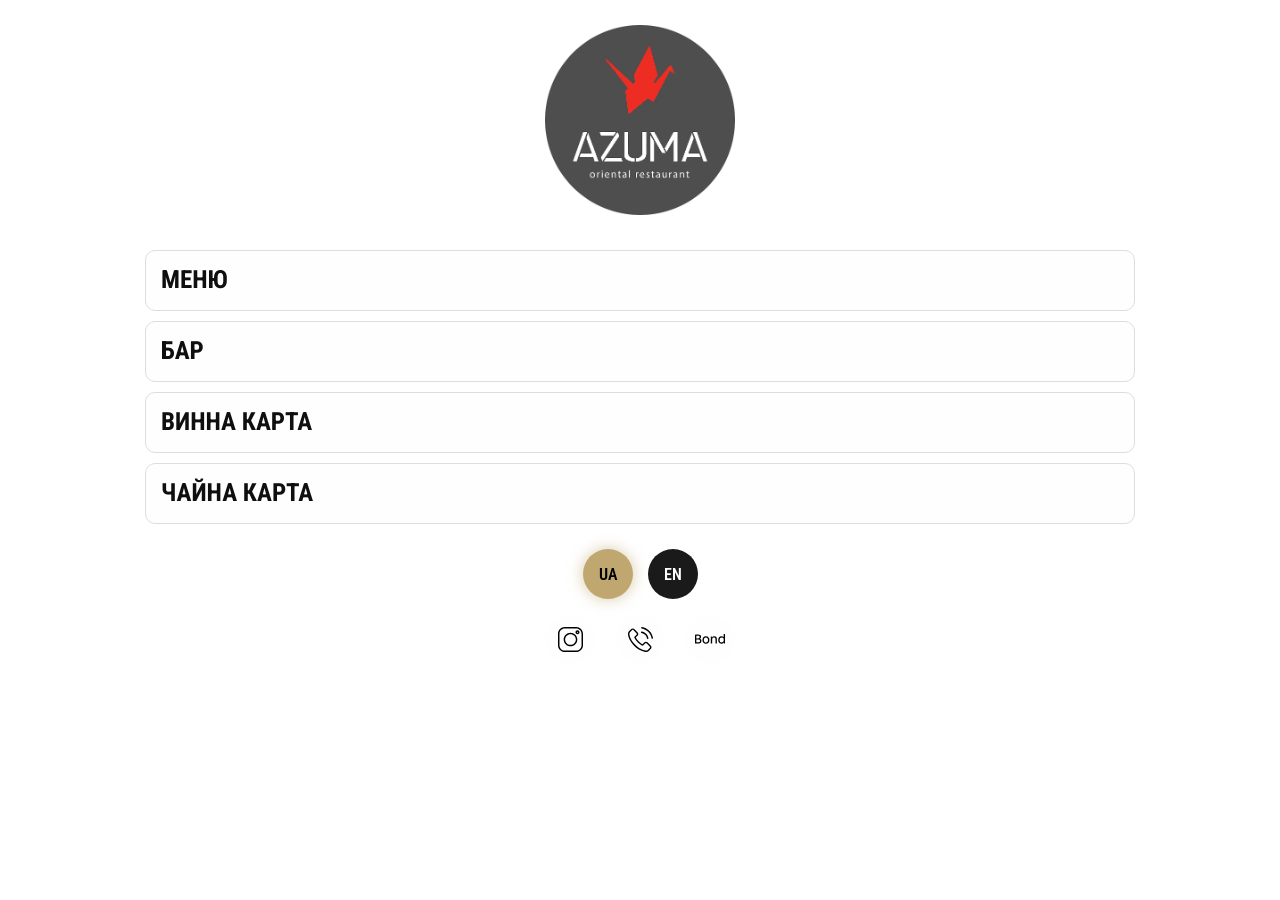
==== index.html @ a992f087 "Fix GitHub Pages entrypoint" ====
<!DOCTYPE html>
<html lang="en">

<head>
    <meta charset="UTF-8">
    <meta name="viewport" content="width=device-width, initial-scale=1.0">
    <meta name="format-detection" content="telephone=no">
    <meta name="color-scheme" content="light dark">
    <link href="https://fonts.googleapis.com/css2?family=Roboto+Condensed:wght@300;400;700&display=swap"
        rel="stylesheet">
    <link rel="stylesheet" href="https://cdn.jsdelivr.net/npm/swiper@10/swiper-bundle.min.css" />
    <link rel="stylesheet" href="css/iconsfont.css">
    <link rel="stylesheet" href="css/style.css">
    <title>Azuma</title>
</head>

<body class="home">

    <!-- Видео на фоне -->
    <video autoplay muted loop playsinline id="bgVideo">
        <source src="img/ack.MP4" type="video/mp4">
    </video>

    <div class="wrapper">
        <main class="main__main">
            <div class="main__container">
                <div class="image_css_main">
                    <img class="image_css_main" style="width: 100%; max-height: 200PX; object-fit: contain; padding: 5PX;"
                        src="img/668_1699971513.webp">
                </div>
                <div class="restraunt_name_main">
                    <div class="menu">
                        
                        <div class="menu-list">
                            <a data-i18n="Menu" href="menu.html" class="menu-list_item">Меню <img width="15px" class="arrow"
                                    src="img/arrow.svg"></a>
                            <a data-i18n="Bar" href="bar.html" class="menu-list_item"> Бар <img width="15px" class="arrow"
                                    src="img/arrow.svg"></a>
                                    <a href="wine.html" data-i18n="Wine_card" class="menu-list_item"> ВИННА КАРТА </a>
                            <a data-i18n="Tea_Card" href="tea.html" class="menu-list_item"> Чайна карта <img width="15px" class="arrow"
                                    src="img/arrow.svg"></a>
                            
                        </div>
                    </div>
                    
                    <div class="lang-switch">
                        <button id="lang-ua" class="lang-btn active">UA</button>
                        <button id="lang-en" class="lang-btn">EN</button>
                    </div>

                    <div class="link_body">
                        <div class="circle-links">
                            <a href="https://www.instagram.com/azumaodessa/?hl=en" target="_blank"><img src="img/inst.svg"></a>
                            <a href="tel:+380674845344"><img src="img/phone.svg"></a>
                            <a href="https://bond.delivery/restaurant/azuma/" target="_blank"><img src="img/bond.svg"
                                    style="width: 30px;"></a>
                                    
                        </div>
                        
                    </div>

                </div>
            </div>
            
        </main>
    </div>

    <script src="https://cdn.jsdelivr.net/npm/swiper@10/swiper-bundle.min.js"></script>
    <script src="script.js"></script>
    <script src="lang.js"></script>

</body>

</html>
---- css/iconsfont.css ----
@font-face {
  font-family: 'icons';
  src:  url('../fonts/icons.eot?wrb3z3');
  src:  url('../fonts/icons.eot?wrb3z3#iefix') format('embedded-opentype'),
    url('../fonts/icons.ttf?wrb3z3') format('truetype'),
    url('../fonts/icons.woff?wrb3z3') format('woff'),
    url('../fonts/icons.svg?wrb3z3#icons') format('svg');
  font-weight: normal;
  font-style: normal;
  font-display: block;
}

[class^="_icon-"]::before,
[class*=" _icon-"]::before {
  /* use !important to prevent issues with browser extensions that change fonts */
  font-family: 'icons' !important;
  speak: never;
  font-style: normal;
  font-weight: normal;
  font-variant: normal;
  text-transform: none;
  line-height: 1;

  /* Better Font Rendering =========== */
  -webkit-font-smoothing: antialiased;
  -moz-osx-font-smoothing: grayscale;
}

._icon-wifi:before {
  content: "\e900";
    font-size: 20px;
  margin-right: 15px;
}
._icon-burger:before {
  content: "\e901";
}
._icon-close:before {
  content: "\e902";
}

._icon-close:hover {
  color: red;
}
._icon-facebook:before {
  content: "\e903";
  font-size: 20px;
    margin-right: 8px;
}
._icon-facebook:hover{
  color:red;
}
._icon-instagram:before {
  content: "\e904";
  font-size: 20px;
    margin-right: 8px;
}
._icon-instagram:hover{
  color: red;
}
._icon-link:before {
  content: "\e905";
}
._icon-mail:before {
  font-size: 20px;
  margin-right: 35px;
  content: "\e906";
}
._icon-mail:hover{
  color: red;
}
._icon-map:before {
  font-size: 20px;
  margin-right: 35px;
  content: "\e907";
}


._icon-map:hover{
  color: red;
}
._icon-privacy:before {
  font-size: 20px;
  margin-right: 8px;
  content: "\e908";
}
._icon-privacy:hover{
  color: red;
}
._icon-tel:before {
  font-size: 20px;
  margin-right: 35px;
  content: "\e909";
}
._icon-tel:hover {
  color: red;
}
._icon-time:before {
  font-size: 20px;
  margin-right: 35px;
  content: "\e90a";
}
---- css/style.css ----
*,
::before,
::after {
    padding: 0;
    margin: 0;

    -webkit-box-sizing: border-box;
    -moz-box-sizing: border-box;
    -o-box-sizing: border-box;
    box-sizing: border-box;
}

html {
    -webkit-text-size-adjust: 100%;
    -ms-text-size-adjust: 100%;
    -webkit-font-smoothing: subpixel-antialiased;
    text-rendering: geometricPrecision;
}

body {
    margin: 0;
    padding: 0;
    font-family: Roboto Condensed;
    background-color: #fff;
    -webkit-font-smoothing: subpixel-antialiased;
    -webkit-tap-highlight-color: rgba(0, 0, 0, 0);
    -webkit-touch-callout: none;
    font-size: 16px;
    color: #0F0F0F;
    height: 100%;
}

html,
body {
    height: 100%;
    min-height: 100%;
    font-feature-settings: kern 1, liga 1, calt 1, pnum 1, tnum 0, onum 1, lnum 0, dlig 0;
}

html,
body,
article,
aside,
details,
figcaption,
figure,
footer,
header,
hgroup,
main,
menu,
nav,
section,
summary {
    display: block;
}

h1,
h2,
h3,
h4,
h5,
h6 {
    font-weight: 400;
}

h1 {
    font-size: 2.2em;
}



h3 {
    font-size: 1.65em;
}

h4 {
    font-size: 1.4em;
}

h5 {
    font-size: 1.2em;
}

h6 {
    font-size: 1em;
}

audio:not([controls]) {
    display: none;
    height: 0;
}

[hidden],
template {
    display: none;
}

a {
    background: transparent;
    text-decoration: none;
    cursor: pointer;
}

a:active,
a:hover {
    outline: 0;
}

img {
    border: 0;
}

ul,
li {
    outline: 0;
    border: 0;
    list-style: none;
}

abbr {
    cursor: help;
    font-feature-settings: kern 1, liga 1, calt 1, pnum 1, tnum 0, onum 1, lnum 0, smcp 1, c2sc 1;
}

abbr[title] {
    text-decoration: none;
    border-bottom: 1px dotted;
}

b,
strong {
    font-weight: 700;
}

dfn {
    font-style: italic;
}

mark {
    background: #ff0;
    color: #000;
}

time {
    font-feature-settings: kern 1, liga 1, calt 1, pnum 1, tnum 0, onum 1, lnum 0;
}

small {
    font-weight: 400;
    font-size: 80%;
}

sub,
sup {
    font-size: 75%;
    line-height: 0;
    position: relative;
    vertical-align: baseline;
}

sup {
    top: -0.5em;
    font-feature-settings: kern 1, liga 1, calt 1, pnum 1, tnum 0, onum 1, lnum 0, dlig 0, sups 1;
}

sub {
    bottom: -0.25em;
    font-feature-settings: kern 1, liga 1, calt 1, pnum 1, tnum 0, onum 1, lnum 0, dlig 0, subs 1;
}

svg:not(:root) {
    overflow: hidden;
}

hr {
    height: 0;
    -webkit-box-sizing: content-box;
    -moz-box-sizing: content-box;
    box-sizing: content-box;
}

pre {
    overflow: auto;
}

button,
form,
input,
optgroup,
select,
textarea {
    outline: 0;
    color: inherit;
    font: inherit;
}

button,
select {
    border: 0;
    text-transform: none;
}

button,
html input[type="button"],
input[type="reset"],
input[type="submit"] {
    -webkit-appearance: button;
    cursor: pointer;
}

button:not(:disabled),
[type="button"]:not(:disabled),
[type="reset"]:not(:disabled),
[type="submit"]:not(:disabled) {
    cursor: pointer;
}

button[disabled],
html input[disabled] {
    cursor: default;
}

button::-moz-focus-inner,
input::-moz-focus-inner {
    border: 0;
}

input {
    line-height: normal;
}

input[type="radio"],
input[type="checkbox"] {
    box-sizing: border-box;
    padding: 0;
}

input[type="number"]::-webkit-inner-spin-button,
input[type="number"]::-webkit-outer-spin-button {
    height: auto;
}

input[type="search"] {
    -webkit-appearance: textfield;
    -moz-box-sizing: content-box;
    -webkit-box-sizing: content-box;
    box-sizing: content-box;
}

input[type="search"]::-webkit-search-cancel-button,
input[type="search"]::-webkit-search-decoration {
    -webkit-appearance: none;
}

input[type="color"],
input[type="date"],
input[type="datetime"],
input[type="datetime-local"],
input[type="number"],
input[type="range"],
input[type="tel"],
input[type="week"] {
    font-feature-settings: kern 0, liga 1, calt 1, pnum 1, tnum 0, onum 0, lnum 1, zero 0;
}

fieldset {
    border: 1px solid silver;
    margin: 0 2px;
    padding: 0.35em 0.625em 0.75em;
}

legend {
    border: 0;
}

textarea {
    resize: vertical;
    overflow: auto;
}

optgroup {
    font-weight: 700;
}

table {
    border-collapse: collapse;
    border-spacing: 0;
}

tbody,
caption {
    font-feature-settings: kern 1, liga 1, calt 1, pnum 0, tnum 1, onum 0, lnum 1, zero 1;
}

.main {
    flex: 1 1 auto;
}

.main__main {
    flex: 1 1 auto;

}

.main__container {
    
}

.link_body {
    
}

.wrapper {
    background: transparent;
    overflow: hidden;
    display: flex;
    flex-direction: column;
    min-height: 100%;
}

[class*="__container"] {
    max-width: 1050px;
    margin: 0px auto;
}

.header {
    z-index: 10;
    background-color: #ffff;
}

.header__container {
    padding: 0 15px;
    display: flex;
    align-items: center;
    justify-content: space-between;
}

.header__end {
    display: flex;
}

.header__lang {
    align-self: center;
    padding-right: 10px;
}

.dropdown {
    align-self: center;
    position: relative;
    display: inline-block;
    font-weight: 700;
    font-family: Roboto Condensed;
}

.dropbtn {
    border: 0.1px solid #DDDDDD;
    background-color: #f9f9f9;
    align-self: center;
    padding: 10px 15px;
    border-radius: 8px;
    outline: none;
    transition: outline 0.2s ease;
}

.dropbtn:hover {
    outline: 1px solid red;
}

.dropdown-content {
    font-size: 14px;
    font-family: Roboto Condensed;
    font-weight: 400;
    display: none;
    position: absolute;
    background-color: #f9f9f9;
    min-width: 140px;
    box-shadow: 0px 8px 16px 0px rgba(0, 0, 0, 0.2);
    z-index: 1;
    top: 150%;
    left: 10%;
    transform: translateX(-50%);
    border-radius: 10PX;
}

.dropdown-content a {
    z-index: 100;
    font-family: Roboto Condensed;
    font-weight: 400;
    color: black;
    padding: 12px 16px;
    text-decoration: none;
    display: block;
    transition: 0.5s ease;

}

.dropdown-content a:hover {
    color: red;
}

.dropdown.active .dropdown-content {
    font-family: Roboto Condensed;
    font-weight: 400;
    display: block;
}

.dropbtn:after {
    content: '\25BE';
    display: inline-block;
    margin-left: 5px;
    transform: rotate(0deg);
    transition: transform 0.3s;
}

.dropdown.active .dropbtn:after {
    transform: rotate(180deg);
}

.navbar {
    border: 0.1px solid #DDDDDD;
    background-color: #f9f9f9;
    display: flex;
    align-items: center;
    padding: 10px;
    transition: outline 0.1s;
    border-radius: 10px;
}

.navbar:hover {
    outline: 1px solid red;
    ;
}

.navbar-toggle {
    display: none;
}

.navbar-toggle-label {
    cursor: pointer;
    padding: 10px;
}

.toggle-icon {
    display: inline-block;
    width: 20px;
    height: 2px;
    background-color: #000;
    position: relative;
    transition: transform 0.3s;
}

.nav-name1 {
    font-size: 16px;
    font-family: Roboto Condensed;
    font-weight: 700;
    margin-bottom: 30px;
}



.navbar-menu {
    z-index: 50;
    position: fixed;
    top: 0;
    right: -350px;
    width: 350px;
    height: 100%;
    background-color: #fff;
    padding: 20px;
    transition: right 0.3s;
}

.navbar-nav {
    list-style-type: none;
    margin: 0;
    padding: 0;
}

.nav-item {
    display: flex;
    align-items: center;
    margin-bottom: 20px;
    transition: underline 1s ease;
}

.nav-item a {
    font-family: Roboto Condensed;
    font-weight: 400;
    color: #0F0F0F;
}

.nav-item a:hover {
    color: red;
}

.overlay {
    display: none;
    position: fixed;
    top: 0;
    left: 0;
    width: 100%;
    height: 100%;
    background-color: rgba(0, 0, 0, 0.5);
    z-index: -1;
}

@media screen and (max-width: 480px) {
    .header__lang {
        padding-right: 10px;
    }

    .dropdown-content {
        font-size: 12px;
        font-family: Roboto Condensed;
        font-weight: 400;
        display: none;
        position: absolute;
        background-color: #f9f9f9;
        min-width: 150px;
        box-shadow: 0px 8px 16px 0px rgba(0, 0, 0, 0.2);
        z-index: 1;
        top: 150%;
        left: 50%;
        transform: translateX(-50%);
        border-radius: 10PX;
    }

}

@media screen and (max-width: 350px) {

    .dropdown-content {
        font-size: 14px;
        font-family: Roboto Condensed;
        font-weight: 400;
        display: none;
        position: absolute;
        background-color: #f9f9f9;
        min-width: 100px;
        box-shadow: 0px 8px 16px 0px rgba(0, 0, 0, 0.2);
        z-index: 1;
        top: 150%;
        left: 0;
        transform: translateX(-50%);
        border-radius: 10PX;
    }

    .navbar-menu {
        position: fixed;
        top: 0;
        right: -100%;
        width: 100%;
        height: 100%;
        background-color: #fff;
        padding: 20px;
        transition: right 0.3s;
    }
}

.close-button {
    display: flex;
    justify-content: flex-end;
    background: none;
    border: none;
    cursor: pointer;
    padding: 10px;
    font-size: 16px;
    margin-bottom: 10px;
    padding: 10px;
}

@media (max-width: 768px) {


    .dropdown-content {
        font-size: 14px;
        font-family: Roboto Condensed;
        font-weight: 400;
        display: none;
        position: absolute;
        background-color: #f9f9f9;
        min-width: 150px;
        box-shadow: 0px 8px 16px 0px rgba(0, 0, 0, 0.2);
        z-index: 1;
        top: 150%;
        left: 1%;
        transform: translateX(-50%);
        border-radius: 10PX;
    }

    .header__lang {
        padding-right: 10px;
    }

    .navbar-menu {
        right: 0;
    }

    .navbar-toggle:checked~.navbar-menu {
        right: 0;
    }

    .toggle-icon {
        transform: rotate(0deg);
    }

    .navbar-toggle:checked~.navbar-toggle-label .toggle-icon {
        transform: rotate(90deg);
    }

    .navbar-toggle:checked~.overlay {
        display: block;
    }
}

.image {
    
    object-fit: cover;
}

.image_css {
    margin-bottom: 20px;
    object-fit: cover;
    display: block;
    
}

.image_css_main {
    margin-top: 20px;
    object-fit: cover;
    display: block;

}

.header__logo__image {
    border: 5px solid #ddd;
    margin-top: 5px;
    border-radius: 50%;
}

@media (max-width: 768px) {
    .header__logo__image {
        padding: 0;
    }

    .image_css {
        border-radius: 0;
    }

    .image {
        padding-top: 0;

    }
}

@media (max-width: 768px) {
    .header__container {
        background-image: url(/img/proxy-image.png);
        background-size: cover;
        /* Растянуть изображение на всю доступную область */
        background-position: center;
        min-height: 200px;
        align-items: flex-start;
        padding-top: 20px;
    }

    .header__logo {
        width: 60px;
    }


    .menu-list {
        width: 100%;
        padding: 11px;
        font-family: Roboto Condensed;
        font-weight: 700;
        font-size: 20px;
    }
}

@media (max-width: 450px) {
    .header__logo__image {
        
    }

    .menu-list {
        width: 100%;
        padding: 8px;
        font-family: Roboto Condensed;
        font-weight: 700;
        font-size: 15px;
    }
}

.menu {
    
    width: 100%;
    display: flex;
    flex: 1 1 auto;
    align-self: center;
    border-radius: 11px;
}

.menu_11 {
    background-color: #f9f9f9;
    width: 100%;
    display: flex;
    flex: 1 1 auto;
    align-self: center;
    
}

.menu-list {
    width: 100%;
    padding: 15px;
    font-family: Roboto Condensed;
    font-weight: 700;
    font-size: 25px;
}


.menu-list_item {
    align-items: center;
    color: #0F0F0F;
    display: flex;
    border-radius: 10px;
    margin-bottom: 10px;
    background-color: #FEFEFE;
    padding: 15px;
    border: 1px solid #DDDDDD;
}

.arrow {
    margin-left: auto;

}

.restraunt_name_main {

    padding: 15px;
    
}

.restraunt_name {
    display: flex;
    flex-direction: column;
    justify-content: center;
    align-items: center;

}


.nav-item-info__nomargin {
    padding: 0;
}

.nav-name__nomargin {
    font-family: Roboto Condensed;
    font-weight: 700;
    font-size: 23px;
}

@media (max-width: 400px) {
    .arrow {
        width: 15px;
    }
}

.main_delivery {
    display: flex;
    background-color: #f9f9f9;
    width: 100%;
    flex: 1 1 auto;
    justify-content: center;
}

.delivery_button {
    padding: 20px 50px;
    background-color: #4E4E4E;
    border-radius: 20px;
    font-family: Roboto Condensed;
    font-weight: 700;

}

.main_info {
    background-color: #f9f9f9;
    display: flex;
    flex-direction: column;
    padding: 15px;
    border-top: 3px solid #4E4E4E;
    border-bottom: 3px solid #4E4E4E;

}

.main_info__container {
    background-color: #f9f9f9;
    display: flex;
    flex-direction: column;
    padding: 15px;
}

.info__items {
    display: flex;
    flex-direction: column;
    align-items: flex-start;
}

.item-info {
    display: flex;
    padding-bottom: 11px;
    align-items: center;
}

.info-item-block {}

.info-item-name {
    font-family: Roboto Condensed;
    font-weight: 300;
    font-size: 15px;
    display: block;
    padding-bottom: 5px;
    color: #888;
}

.info-item-text {
    color: #0F0F0F;
    display: block;
    font-family: Roboto Condensed;
    font-weight: 400;
    font-size: 18px;
}

.additional_info {
    background-color: #f9f9f9;
    display: flex;
    flex-direction: column;
    padding: 15px;

}

.additional_info__container {
    background-color: #f9f9f9;
    display: flex;
    flex-direction: column;
    padding: 15px;
}

.nav-name {
    font-family: Roboto Condensed;
    font-weight: 700;
    font-size: 20px;
    margin-top: 15px;
}

.nav-item-info {
    display: flex;
    align-items: center;
    padding-top: 20px;
    font-family: Roboto Condensed;
    font-weight: 400;
    font-size: 18px;
    color: #0F0F0F;
}

.no_blue {
    color: #0F0F0F;
}

.no_blue:hover {
    color: red;
}

.menu-list_item:hover {
    color: red;
}

.__map {
    margin-bottom: 10px;
}



.info_usage {
    font-family: Roboto Condensed;
    font-weight: 300;
    font-size: 13px;
    color: #888;
}

.menu_main {
    z-index: 1;
}

/*--------------------------------------------------------------------------------------*/
.container {
    z-index: 1;
    background-color: #fff;
    max-height: 50px;
    overflow: hidden;
    padding: 0 15px;
    max-width: 1050px;
    /* Максимальная ширина контейнера */
    margin: 0 auto;
    /* Центрирование контейнера по горизонтали */
}

.swiper-container {
    z-index: 1;
    width: 100%;
    height: 300px;
}

.swiper-slide {
    
    z-index: 1;
    margin-top: 10px;
    border: 1px solid #DDDDDD;
    overflow: hidden;
    display: flex;
    align-items: center;
    width: 150px;
    height: 40px;
    background-color: #FEFEFE;
    border-radius: 8px;
    justify-content: center;
}

.swiper-slide a {
    display: inline;

    padding: 4px;
    text-decoration: none;
    font-family: Roboto Condensed;
    font-weight: 700;
    font-size: 14px;
    color: #0F0F0F;
}

.swiper-wrapper {}

.swiper-slide .swiper-slide-active {
    border: 1px solid red;
}

@media (max-width: 400px) {
    .item-image {
        width: 88px;
        height: 88px;
    }

    .swiper-slide {
        width: 88px;
        height: 40px;

    }

    .swiper-slide a {
        font-size: 12px;

    }

    .swiper-slide {
        margin-top: 5px;

    }
}

/*--------------------------------------------------------------------------------------*/
.list__pirogi {
    display: flex;
    background-color: #fff;
}

.list-name {
    font-family: Roboto Condensed;
    font-weight: 700;
    font-size: 18px;
    color: #0F0F0F;
}

.pirogi_name {
    padding: 10px 15px;
    background-color: #fff;
    font-family: Roboto Condensed;
    font-weight: 700;
    font-size: 23px;
    color: #0F0F0F;
}

.list-item {
    padding: 10px 15px;
    background-color: #f9f9f9;
    width: 100%;
    border: 1px solid #DDDDDD;
    display: flex;
    flex-direction: row;
}

.list-item-text {
    padding-right: 8px;
    display: flex;
    flex-direction: column;
    flex: 1 1 auto;
    gap: 10px;
}

.list-item-name {
    font-family: Roboto Condensed;
    font-weight: 700;
    font-size: 18px;
    color: #0F0F0F;
}

.list-item-price {
    font-family: Roboto Condensed;
    font-weight: 700;
    font-size: 18px;
    color: red;
}

.list-item-info {
    font-family: Roboto Condensed;
    font-weight: 400;
    font-size: 15px;
    color: #888;
}

.item-image {
object-fit: cover;
    display: block;
    border-radius: 5px;
}

.link_body {

        display: flex;
        justify-content: center;
        align-items: center;
        
        
}

.circle-links {
    display: flex;
    gap: 20px;
}

.circle-links a {
    display: flex;
    justify-content: center;
    align-items: center;
    width: 50px;
    height: 50px;
    background: #FEFEFE;
    color: white;
    text-decoration: none;
    border-radius: 50%;
    font-size: 16px;
    transition: background 0.3s;
}

.circle-links a:last-child:hover {
    background-color: #4E4E4E;
}

.circle-links a:hover {
    background: #ED2D23;
}

#bgVideo {
    position: fixed;
    top: 0;
    left: 0;
    width: 100%;
    height: 100%;
    object-fit: cover;
    z-index: -1;
    
        /* учитываем вырезы и статусбар на iPhone */
        padding-top: env(safe-area-inset-top);
        padding-left: env(safe-area-inset-left);
        padding-right: env(safe-area-inset-right);
        padding-bottom: env(safe-area-inset-bottom);
}

.scroll-tabs-container {
    position: sticky;
        top: 0;
        
        z-index: 999;
    overflow-x: auto;
    white-space: nowrap;
    -webkit-overflow-scrolling: touch;
    background: #ffffff;
    border-top: 1px solid #4E4E4E;
    /* верхний бордер на всю ширину */

    /* нижний бордер с отступами по 5px */
  
    position: relative;
    padding-bottom: 20px;
    /* чтобы scrollbar был внутри блока */
}

/* нижний бордер с отступами */


/* сами кнопки */
.scroll-tabs {
    display: inline-flex;
    gap: 10px;
    padding: 10px 10px 0 10px;
    /* убираем паддинг снизу, чтобы скроллбар был ближе к кнопкам */
}

/* стили ссылок */
.tab-link {
    display: inline-block;
    padding: 8px 16px;
    background-color: #ffffff;
    color: #000000;
    text-decoration: none;
    border: 1px solid #4E4E4E;
    font-family: Roboto Condensed;
    font-weight: bold;
    border-radius: 11px;
    font-size: 14px;
    white-space: nowrap;
    transition: background-color 0.3s ease, color 0.3s ease;
}

.tab-link:hover {
    background-color: #f0f0f0;
}

.tab-link.active {
    background-color: #ED2D23;
    color: #ffffff;
    border: none;
}

/* скроллбар стилизация */
.scroll-tabs-container::-webkit-scrollbar {
    height: 8px;
}

.scroll-tabs-container::-webkit-scrollbar-track {
    background: transparent;
    /* убираем трек, чтобы не было лишней полосы */
    margin-bottom: 10px;
    /* отступ скроллбара от нижнего бордера */
}

.scroll-tabs-container::-webkit-scrollbar-thumb {
    background-color: #4E4E4E;
    border-radius: 4px;
}

.button-container {
    position: fixed;
    bottom: 20px;
    /* Отступ от низа */
    right: 20px;
    /* Отступ от правого края */
    display: flex;
    flex-direction: column;
    gap: 10px;
    /* Расстояние между кнопками */
}

.button-container a {
    width: 50px;
        height: 50px;
        border-radius: 50%;
        border: none;
        font-weight: bold;
        color: #fff;
        cursor: pointer;
        display: flex;
        align-items: center;
        justify-content: center;
        user-select: none;
}

.btn-gray {
    background-color: #4E4E4E;
}

.btn-red {
    background-color: #ED2D23;
}

body {
    
    background: white;
    
    
}

.menu-section {
    max-width: 480px;
    margin: 0 auto;
    border-top: 3px solid #4E4E4E;
    padding-top: 20px;
    margin-left: 15px;
    margin-right: 15px;
}

.menu-title {
    text-align: center;
    font-weight: bold;
    color: #000;
    margin-bottom: 30px;
    font-size: 16px;
    letter-spacing: 0.5px;
}

.menu-item {
    padding: 14px 0;
    font-size: 16px;
}

.item-header {
    display: flex;
    justify-content: space-between;
    align-items: flex-start;
    flex-wrap: wrap;
}

.item-description_white {
    color: #fff;
}

.item-name {
    flex: 1 1 auto;
    margin-right: 10px;
    word-break: break-word;
    max-width: calc(100% - 50px);
}

.item-price {
    white-space: nowrap;
    flex-shrink: 0;
    color: #000;
}

.item-description {
    font-size: 13px;
    color: #888;
    margin-top: 4px;
    line-height: 1.4;
    display: flex;
    flex-direction: row;
    
    align-items: center;
}

.highlight {
    background-color: #f5f5f5;
    padding: 14px 0;
}

/* Мобильная адаптация */
@media (max-width: 400px) {
    .menu-title {
        font-size: 14px;
    }

    .menu-item {
        font-size: 15px;
    }

    .item-description {
        font-size: 12px;
    }
}

html {
    scroll-behavior: smooth;
}

#modal-name {
    font-size: 16px;
    padding-bottom: 15px;
}

#modal-description {
    font-size: 13px;
    padding-bottom: 15px;
    color: #888;
}


.modal-overlay {
    position: fixed;
    inset: 0;
    background-color: rgba(0, 0, 0, 0.6);
    display: none;
    align-items: center;
    justify-content: center;
    z-index: 2000;
}

.modal-overlay.active {
    display: flex;
}

.modal-content {
    font-family: Roboto Condensed;
    background: #fff;
    border-radius: 16px;
    max-width: 400px;
    width: 90%;
    padding: 20px;
    position: relative;
    animation: slideUp 0.3s ease-out;
}

@keyframes slideUp {
    from {
        transform: translateY(50px);
        opacity: 0;
    }

    to {
        transform: translateY(0);
        opacity: 1;
    }
}

.modal-image {
    width: 100%;
    border-radius: 10px;
    margin-bottom: 15px;
}

.modal-close {
    position: absolute;
    top: 10px;
    right: 10px;
    background: #ed2d23;
    border: none;
    border-radius: 50%;
    color: white;
    font-size: 20px;
    width: 30px;
    height: 30px;
    cursor: pointer;
}

.modal-price {
    font-size: 16px;
    margin-top: 10px;
}

.link_body_menu {
    padding-top: 20px;
    padding-bottom: 20px;
        display: flex;
        justify-content: center;
        align-items: center;
}

.circle-links_menu {
    display: flex;
    gap: 20px;
}

.circle-links_menu a {
    display: flex;
    justify-content: center;
    align-items: center;
    width: 50px;
    height: 50px;
    background: #FEFEFE;
    color: white;
    text-decoration: none;
    border-radius: 50%;
    font-size: 16px;
    transition: background 0.3s;
    border: #000 1.5px solid;
}

.circle-links_menu a:last-child:hover {
    background-color: #4E4E4E;
}

.circle-links_menu a:hover {
    background: #ED2D23;
}


/* TEA */ 

.icecreamblock {
    display: flex;
    padding-top: 5px;
    align-items: center;
    text-align: center;
}

/* ===== Тёмная тема ===== */
body.home {
    background: transparent !important; /* Фон прозрачный, чтобы было видно видео */
    overflow: hidden;
}

body.home .wrapper {
    background: transparent !important;
}

#bgVideo {
    position: fixed;
    top: 0;
    left: 0;
    width: 100%;
    height: 100%;
    object-fit: cover;
    z-index: -1; /* Видео позади контента */
}

/* ---------------------------------- */
/* Тёмная тема на всех страницах кроме главной */
@media (prefers-color-scheme: dark) {
    body:not(.home),
    html:not(.home) {
        background-color: #1E1E1E;
        color: #E0E0E0;
    }
    
    
    

    body:not(.home) .wrapper,
    body:not(.home) .container,
    body:not(.home) .main,
    body:not(.home) .main__main,
    body:not(.home) .menu-section,
    body:not(.home) .main_info,
    body:not(.home) .main_info__container,
    body:not(.home) .additional_info,
    body:not(.home) .additional_info__container,
    body:not(.home) .menu_11,
    body:not(.home) .menu,
    body:not(.home) .list__pirogi,
    body:not(.home) .list-item,
    body:not(.home) .menu-list_item,
    body:not(.home) .navbar-menu,
    body:not(.home) .dropdown-content,
    body:not(.home) .menu-title,
    body:not(.home) .item-price,
    body:not(.home) .scroll-tabs-container,
    body:not(.home) .item-description,
    body:not(.home) .modal-content {
        background-color: #1E1E1E;
        color: #E0E0E0;
        border-color: #333;
    }

    body:not(.home) h1, body:not(.home) h2, body:not(.home) h3, body:not(.home) h4, body:not(.home) h5, body:not(.home) h6,
    body:not(.home) a,
    body:not(.home) .nav-item a,
    body:not(.home) .nav-name,
    body:not(.home) .nav-name1,
    body:not(.home) .list-item-name,
    body:not(.home) .list-item-price,
    body:not(.home) .info-item-text {
        color: #E0E0E0;
    }

    body:not(.home) .navbar:hover,
    body:not(.home) .menu-list_item:hover,
    body:not(.home) .no_blue:hover,
    body:not(.home) .dropdown-content a:hover {
        color: #FF6666;
    }

    body:not(.home) .tab-link {
        background-color: #2a2a2a;
        color: #E0E0E0;
        border-color: #444;
    }

    body:not(.home) .tab-link.active {
        background-color: #ED2D23;
        color: #fff;
    }

    body:not(.home) .info-item-name,
    body:not(.home) .info_usage,
    body:not(.home) .item-description {
        color: #AAA;
    }

    body:not(.home) .item-description span,
    body:not(.home) .item-description p,
    body:not(.home) .info_usage span,
    body:not(.home) .menu-section span,
    body:not(.home) .menu-item span,
    body:not(.home) .menu-title span,
    body:not(.home) .item-name span {
        color: #E0E0E0 !important;
    }

    body:not(.home) .modal-overlay {
        background-color: rgba(0, 0, 0, 0.8);
    }
    body.home .menu-list_item {
    background-color: #1E1E1E; /* тёмный фон */
    color: #E0E0E0; /* светлый текст */
    border-color: #333; /* тёмная граница */
}

body.home .menu-list_item:hover {
    color: #ED2D23; /* красный при наведении */
    background-color: #2a2a2a; /* чуть светлее для hover */
}

.item-description_white {
        color: #1E1E1E; /* совпадает с фоном тёмной темы */
    }
}

/* === Language Switcher === */
.lang-switch {
    display: flex;
    justify-content: center;
    align-items: center;
    gap: 15px;
    margin-bottom: 15px;
    /* расстояние над круглыми кнопками */
}

.lang-btn {
    width: 50px;
    height: 50px;
    border-radius: 50%;
    border: none;
    background: #1a1a1a;
    /* цвет под стиль кнопок внизу */
    color: #fff;
    font-weight: 600;
    cursor: pointer;
    transition: all 0.3s ease;
    box-shadow: 0 0 10px rgba(255, 255, 255, 0.2);
}

.lang-btn:hover {
    background: #333;
    transform: scale(1.05);
}

/* Активная кнопка (нельзя нажимать) */
.lang-btn.active {
    background: #bfa76f;
    /* золотистый / акцентный цвет */
    color: #000;
    cursor: default;
    pointer-events: none;
    transform: none;
    box-shadow: 0 0 15px rgba(191, 167, 111, 0.6);
}
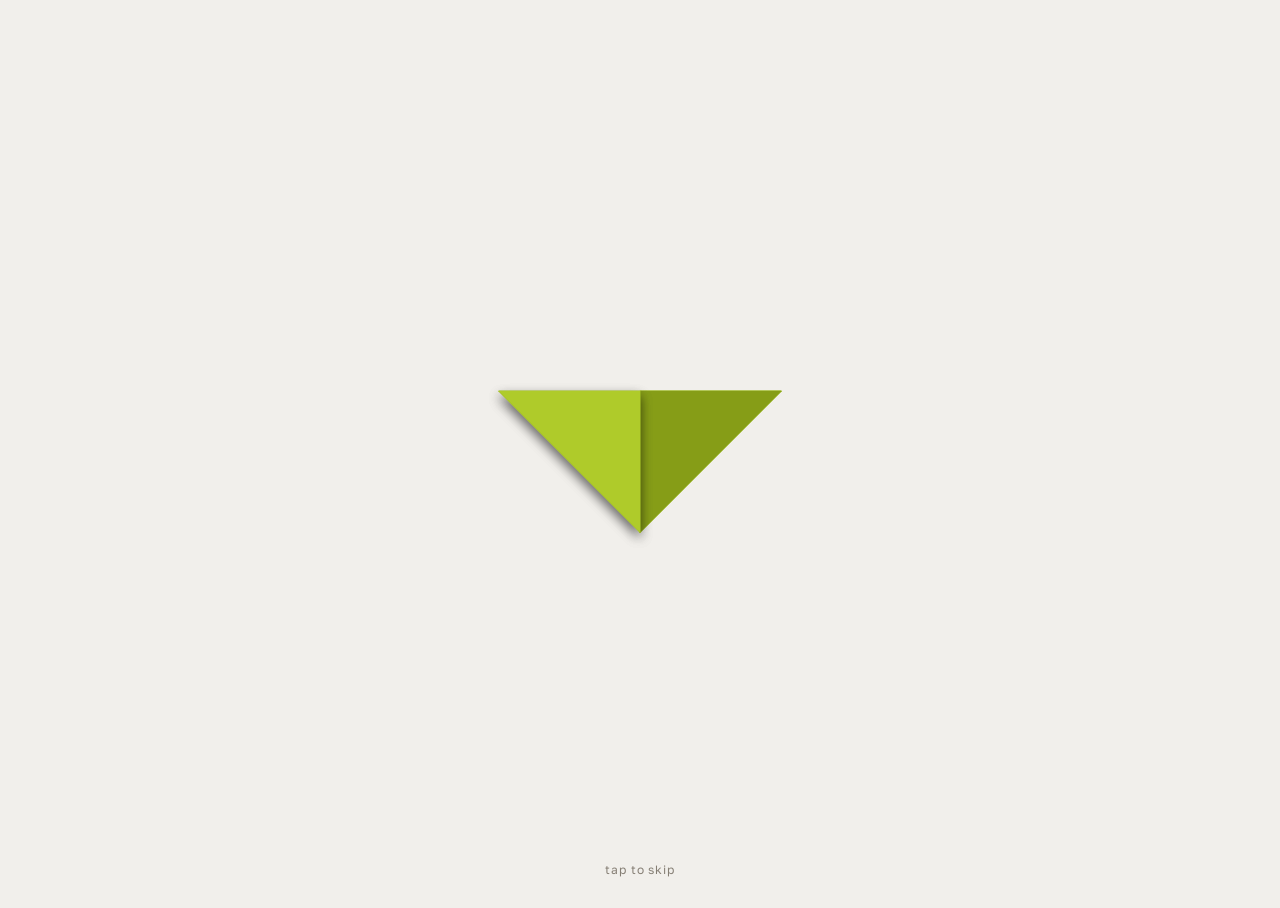
==== commit 5123c86d: "Launch redesigned menu site with admin panel and stats - New phone-first site at the repo root: pape" ====
--- a/index.html
+++ b/index.html
@@ -1,74 +1,150 @@
-<!DOCTYPE html>
-<html lang="en">
+<!doctype html>
+<html lang="uk">
+<head>
+<meta charset="utf-8">
+<meta name="viewport" content="width=device-width, initial-scale=1, viewport-fit=cover">
+<meta name="theme-color" content="#171615" media="(prefers-color-scheme: dark)">
+<meta name="theme-color" content="#f1efeb" media="(prefers-color-scheme: light)">
+<meta name="color-scheme" content="dark light">
+<title>AZUMA</title>
+<meta name="description" content="Меню ресторану паназійської кухні AZUMA в Одесі: кухня, бар, чай та вина.">
 
-<head>
-    <meta charset="UTF-8">
-    <meta name="viewport" content="width=device-width, initial-scale=1.0">
-    <meta name="format-detection" content="telephone=no">
-    <meta name="color-scheme" content="light dark">
-    <link href="https://fonts.googleapis.com/css2?family=Roboto+Condensed:wght@300;400;700&display=swap"
-        rel="stylesheet">
-    <link rel="stylesheet" href="https://cdn.jsdelivr.net/npm/swiper@10/swiper-bundle.min.css" />
-    <link rel="stylesheet" href="css/iconsfont.css">
-    <link rel="stylesheet" href="css/style.css">
-    <title>Azuma</title>
+<!-- icons / home screen -->
+<link rel="icon" href="img/icons/favicon.svg" type="image/svg+xml">
+<link rel="icon" href="img/icons/favicon-32.png" type="image/png" sizes="32x32">
+<link rel="apple-touch-icon" href="img/icons/apple-touch-icon.png">
+<link rel="manifest" href="site.webmanifest">
+<meta name="apple-mobile-web-app-title" content="AZUMA">
+
+<!-- link preview (Telegram / Viber / Facebook / iMessage)
+     TODO when the Vercel domain is known: messengers need ABSOLUTE URLs —
+     replace "img/og.jpg" below with "https://<domain>/img/og.jpg" (og:image + twitter:image)
+     and uncomment og:url with "https://<domain>/". -->
+<meta property="og:type" content="website">
+<meta property="og:site_name" content="AZUMA">
+<meta property="og:locale" content="uk_UA">
+<meta property="og:title" content="AZUMA — меню">
+<meta property="og:description" content="Меню ресторану паназійської кухні AZUMA в Одесі: кухня, бар, чай та вина.">
+<!-- <meta property="og:url" content="https://DOMAIN/"> -->
+<meta property="og:image" content="img/og.jpg">
+<meta property="og:image:type" content="image/jpeg">
+<meta property="og:image:width" content="1200">
+<meta property="og:image:height" content="630">
+<meta property="og:image:alt" content="AZUMA — oriental restaurant">
+<meta name="twitter:card" content="summary_large_image">
+<meta name="twitter:title" content="AZUMA — меню">
+<meta name="twitter:description" content="Меню ресторану паназійської кухні AZUMA в Одесі: кухня, бар, чай та вина.">
+<meta name="twitter:image" content="img/og.jpg">
+
+<!-- self-hosted subset fonts (see @font-face at the top of css/style.css) -->
+<link rel="preload" href="fonts/golos-text-var.woff2" as="font" type="font/woff2" crossorigin>
+<link rel="preload" href="fonts/jost-var-uk.woff2" as="font" type="font/woff2" crossorigin>
+<link rel="stylesheet" href="css/style.css">
+<script>
+  // ?theme=light | ?theme=dark forces a theme for previewing; without it the theme follows the device
+  (function(){ const t=new URLSearchParams(location.search).get('theme'); if(t==='light'||t==='dark') document.documentElement.dataset.theme=t; })();
+</script>
 </head>
+<body>
 
-<body class="home">
+<!-- ============ INTRO ============ -->
+<div id="intro" role="presentation">
+  <div class="stage">
+    <svg viewBox="250 70 350 360" aria-hidden="true">
+      <defs>
+        <filter id="lift" x="-30%" y="-30%" width="160%" height="160%"><feDropShadow dx="0" dy="6" stdDeviation="6" flood-color="#000" flood-opacity=".35"/></filter>
+      </defs>
+      <g id="paper"></g>
+    </svg>
+    <svg class="wm" id="iwm" viewBox="0 0 978.6 217.4" role="img" aria-label="AZUMA"><path d="M28.2 214.6C28.5 214.5 31.1 207 34.1 198C37.1 189.1 40.5 179.2 41.6 176.1C43.8 169.7 45.6 164.5 50 151.7C55.7 135.3 57.2 131.1 57.7 130.1C58 129.6 58.9 127 62.6 116.6C63.7 113.5 65.3 108.9 66.3 106.3C67.2 103.7 68 101.5 68 101.4C68 101.3 68.7 99.2 69.7 96.6C70.6 94.1 71.9 90.6 72.5 88.7C73.2 86.9 73.8 85.1 74 84.7C74.1 84.4 75.2 81.4 76.3 78.2C77.4 75 78.7 71.4 79.1 70.2C79.6 69 80.4 66.8 80.9 65.2C81.5 63.7 82.7 60.2 83.7 57.6C84.6 54.9 85.6 52.1 85.8 51.4C86 50.7 86.9 48.3 87.6 46.2C88.4 44.1 89.9 39.8 91 36.7C92.1 33.6 93.9 28.7 94.9 25.9C95.9 23.1 96.9 20.1 97.1 19.4C97.4 18.7 97.9 17.2 98.3 16.2C98.6 15.2 99.6 12.4 100.5 9.9C101.3 7.4 102.4 4.4 102.9 3.3C103.5 1.6 103.6 1.1 103.3 0.7C102.9 0.2 101 0.2 89.3 0.3C78.7 0.4 75.6 0.5 75.2 0.8C74.9 1.1 74.4 2.1 74 3.2C73.7 4.2 72.5 7.5 71.5 10.4C70.4 13.3 68.8 18.1 67.8 20.9C66.8 23.7 65.3 28 64.5 30.4C63.6 32.8 62.7 35.3 62.5 36.1C62.2 36.8 61.1 40 60 43.2C58.8 46.4 57 51.8 55.8 55.1C52.5 64.6 51.3 68 51 68.7C50.8 69.1 50.3 70.5 49.9 71.9C49.4 73.3 48.6 75.7 48 77.2C45.3 84.8 43.5 90.1 42.2 93.9C41.4 96.2 40 100 39.1 102.4C38.3 104.8 37.3 107.6 37 108.6C36.2 110.9 34.3 116.2 34.1 116.9C33.7 117.8 27.6 135.2 26.6 138.1C25.1 142.5 18.3 161.7 17.4 164.1C17.2 164.8 16.6 166.5 16.1 167.9C15.6 169.3 14.4 172.9 13.3 176.1C12.1 179.2 10.5 183.8 9.6 186.4C8.8 189 7.3 193 6.5 195.4C5.6 197.8 4.3 201.6 3.5 203.9C2.7 206.2 1.6 209.4 1 211C0.1 213.3 0 214 0.3 214.4C0.7 214.8 2.8 214.9 14.3 214.9C21.7 214.9 28 214.8 28.2 214.6ZM186.1 214.2C186.3 213.8 186 212.7 185 210C182.8 204 180.1 196.6 178.8 192.9C178.2 191 177.3 188.6 177 187.7C176.2 185.7 174.3 180.4 172.9 176.6C172.4 175 171.8 173.4 171.6 173.1C171.5 172.7 171.2 171.9 171 171.4C170.6 170.1 169.2 166.2 168.3 163.9C167.9 162.9 167.3 161.2 166.9 160.1C166.6 159 165.9 157.2 165.5 156.1C164.8 154.1 164.4 153.3 162.6 148.1C158.7 137.4 157.1 132.9 156 130.1C155.3 128.2 154.4 125.8 154 124.7C153.7 123.6 152.7 121 152 118.9C151.2 116.8 150 113.3 149.2 111.1C148.4 108.9 146.1 102.6 144.1 97.2C139.8 85.3 138.1 80.5 137.5 78.7C137.2 78 136.5 76.1 136 74.6C135.4 73 134.8 71.3 134.6 70.7C134.4 70.2 134.1 69.3 133.8 68.7C133.6 68.2 132.9 66.5 132.4 64.9C130.2 58.7 125.5 45.8 123.8 41.2C122.8 38.6 121.6 35 121 33.4C120.4 31.7 119.3 28.6 118.5 26.4C117.7 24.2 116.5 20.9 115.8 19.1C115.2 17.2 114.5 15.4 114.3 15.1C114.2 14.7 113.5 12.8 112.8 10.9C112.2 9 111.5 7.3 111.3 7.1C110.7 6.5 110.1 7.6 108.8 11.4C106.6 17.8 106.4 18.3 104.5 23.7C103.4 26.7 102.5 29.4 102.3 29.9C102.2 30.4 101.3 32.7 100.5 35.1C99.6 37.4 98.6 40.5 98.1 41.9L97.2 44.4L97.7 45.9C98.3 47.7 104.5 64.9 106 68.9C106.6 70.5 107.3 72.6 107.7 73.7C108.1 74.8 108.6 76.2 108.8 76.7C109 77.3 109.6 78.7 110 79.9C110.4 81.1 111 82.9 111.4 83.9C111.8 84.9 112.7 87.5 113.5 89.7C115.3 94.7 119.2 105.7 121.2 111.2C122 113.5 122.9 116.1 123.2 116.9C123.5 117.7 123.8 118.7 124 119.1C124.2 119.4 124.7 120.8 125.1 122.1C126.1 124.7 128.2 130.7 130.5 137.1C131.3 139.4 132.2 141.8 132.3 142.2C132.5 142.7 132.9 143.9 133.3 144.9C133.7 145.9 134.5 148.2 135.2 150.1C135.8 151.9 136.5 153.7 136.7 154.1C136.9 154.5 137 155.2 136.9 155.6L136.8 156.4L97.1 156.6C75.2 156.7 57.3 156.8 57.1 157C57 157.1 56.5 158.4 56 160C55.4 161.5 53.6 166.7 52 171.6C50.3 176.4 48.9 180.8 48.8 181.2L48.8 182.1L97.4 182.2C129.1 182.3 146.1 182.5 146.3 182.7C146.4 182.9 147.5 186 148.6 189.6C149.8 193.1 151.1 197.1 151.5 198.4C151.9 199.7 153.2 203.7 154.3 207.2C155.5 210.8 156.6 214 156.9 214.3L157.4 214.9L171.6 214.8C184 214.7 185.8 214.7 186.1 214.2Z"/><path d="M296.2 25.3C296.6 25 299.3 21.1 302.3 16.7C305.3 12.3 308.9 7.1 310.2 5.1C311.5 3.2 312.6 1.3 312.6 1.1C312.6 0.7 312.1 0.6 310.1 0.6C308.8 0.6 282.3 0.6 251.3 0.6C220.3 0.6 194.8 0.6 194.6 0.6C194 0.6 194.4 2.3 196 6.6C197 9.1 198.1 12 198.5 13.1C201.6 21.3 203 25.1 203.4 25.5C203.7 25.8 211.8 25.9 249.6 25.9L295.6 25.9L296.2 25.3ZM215.6 213.1C216.5 211.8 218.3 209.2 224 200.9C228.1 194.9 237.8 180.6 238.1 180C238.3 179.6 243 172.6 248.5 164.4C258.2 149.7 263.1 142.3 263.8 141.2C264.2 140.5 270.9 130.5 273.3 126.9C275.5 123.7 285.9 107.9 286 107.6C286.1 107.4 301.7 83.9 306 77.6C307.3 75.6 313.2 66.8 319 57.9C324.9 49 331.8 38.7 334.2 34.9L338.7 28.2L337.1 24.9C336.2 23.2 334.4 19.8 333.1 17.4C331.8 15 329.8 11.3 328.6 9.1C327.5 6.9 326 4.2 325.5 3.2C324.2 1 323.4 0.7 322.4 2.3C322 2.9 320.9 4.6 319.8 6.1C318.8 7.5 317 10.2 315.8 11.9C314.6 13.6 312.1 17.2 310.3 19.9C303.5 29.7 302.1 31.8 299 36.6C297.7 38.7 295.5 42 294.1 44.1C292.8 46.1 290.9 49.1 289.8 50.8C288.7 52.5 286.6 55.8 285.1 58C280.5 65.2 277.2 70.3 276.1 72.1C275.6 73 273.7 75.8 272.1 78.4C270.4 81 268.2 84.5 267.1 86.2C266 87.9 263.8 91.4 262.1 94C260.4 96.6 258.2 99.9 257.3 101.4C252.9 108.2 251.5 110.5 250.5 112.1C249.9 113 248.1 115.8 246.5 118.2C244.9 120.7 242.6 124.2 241.5 126.1C235.9 134.8 231.8 141.1 229.5 144.7C228.5 146.2 226.9 148.8 225.8 150.5C224.7 152.2 223 154.9 221.9 156.5C220.9 158.1 218.9 161.2 217.5 163.4C214.7 167.7 214.4 168.2 211.4 172.8C210.4 174.5 208.2 177.9 206.6 180.4C205 182.8 203.6 185.1 203.6 185.5C203.7 185.8 203.9 186.7 204.2 187.6C204.5 188.4 205.5 191.4 206.5 194.2C210.1 204.8 213.3 214 213.5 214.3C213.9 214.9 214.6 214.5 215.6 213.1ZM360.3 214.7C360.7 214.3 360.6 214 360.2 213C359.5 211.2 355.2 199.8 353.2 194.1C351.7 189.9 351.8 190 349.8 189.8C346.5 189.4 243 189.5 242.2 189.9C241.8 190.1 240.7 191.4 239.8 192.8C238.8 194.2 236.4 197.8 234.4 200.7C224.2 215.5 225 214.4 225.6 214.8C226 215.1 240 215.2 293 215.2C352.5 215.2 359.9 215.2 360.3 214.7Z"/><path d="M450.6 216.6C451 215.9 451 194.1 450.6 193C450.4 192.4 449.8 192.3 445.3 191.8C442.4 191.5 439.6 191.2 439 191.2C437.6 191.2 435.3 190.7 429.1 189.1C424.4 187.8 417.9 184.9 415.5 183C410.9 179.3 409.4 177.8 407.4 175C405.6 172.4 403.6 167.6 402.8 164.1L402.3 161.5L402.3 81.3C402.3 19.3 402.2 0.9 401.9 0.6C401.3 0 373.2 0.1 372.7 0.7C372.4 1 372.3 22.8 372.4 85.6L372.5 170.1L373 172.9C374.6 180.9 377.1 186.9 381.3 192.4C385.1 197.4 392.5 203.6 398.1 206.5C411.3 213.2 428.1 216.9 446.5 217.2C449.8 217.2 450.3 217.2 450.6 216.6ZM468.5 216.7C473.2 216.3 477 215.7 483 214.5C484 214.3 486.1 213.8 487.6 213.3C489.2 212.9 491.2 212.3 492.2 212.1C496.3 211 505.6 206.6 509.8 203.9C522.6 195.6 531.1 183.2 533.8 169C534.3 166.5 534.3 157 534.3 83.6C534.3 19.8 534.2 0.9 533.9 0.6C533.3 0 505 0.1 504.8 0.6C504.7 0.9 504.6 37.3 504.6 81.6L504.5 162.1L503.8 164.6C501.9 171.2 499 176.1 494.5 180.2C490.1 184.1 485.6 186.5 478.5 188.7C473.9 190 471.5 190.5 462.9 191.6C461.3 191.8 459.9 192.1 459.7 192.3C459.3 192.8 459 216.2 459.4 216.8C459.8 217.4 461.9 217.3 468.5 216.7Z"/><path d="M593 214.2C593.2 213.8 593.3 191.5 593.2 143.2L593.1 72.7L591.9 70.3C591.2 68.9 590.1 66.9 589.5 65.8C588.4 63.7 586.2 59.6 583.2 53.9C582.3 52.2 580.4 48.4 578.8 45.6C577.3 42.7 575.3 38.9 574.3 37.1C573.3 35.2 571.6 32 570.5 29.9C569.4 27.8 567.8 24.7 567 23.1C566.1 21.4 565.2 20.1 565 20.1C564.5 20.1 564.5 33.6 564.4 116.8C564.3 183.2 564.4 213.8 564.7 214.2L565 214.9L578.8 214.9L592.6 214.9L593 214.2ZM664 153.9C664.3 154 666.9 154 669.8 154.1C674.3 154.2 675.3 154.2 675.6 153.8C676.2 153.1 665.5 131.2 664.6 131.2C663.9 131.2 663.3 130 663.3 128.8C663.3 128.4 662.9 127.4 662.5 126.7C661.6 124.8 657.9 118.1 656.1 115.1C655.7 114.3 654.8 112.6 654.1 111.2C653.3 109.9 651.9 107.2 650.9 105.4C649.9 103.6 648.4 100.8 647.6 99.2C646.7 97.7 645.6 95.5 645 94.4C644.4 93.3 643.4 91.4 642.7 90.2C642.1 89 640.8 86.6 639.8 84.9C638.8 83.2 637.9 81.1 637.6 80.4C637.4 79.7 637.1 78.9 636.8 78.7C636.6 78.5 635.7 77 634.7 75.4C632.7 71.8 624.9 57.4 623.1 53.9C622.3 52.5 620.9 50 620 48.2C619 46.5 617.6 43.9 616.9 42.6C614.4 37.9 613.7 36.7 612.1 33.7C611.2 32.1 609.7 29.4 608.8 27.7C607.9 26.1 605.4 21.4 603.1 17.2C600.9 13.1 598.3 8.2 597.3 6.4C596.3 4.6 595.2 2.5 594.7 1.7L593.8 0.4L579.6 0.5C571.8 0.6 565.4 0.7 565.2 0.8C565.1 0.9 565 1 565 1.2C565 1.3 566.5 4.3 568.4 7.9C570.3 11.5 572.8 16.2 574 18.4C575.1 20.6 576.6 23.4 577.3 24.7C578 26 579.4 28.7 580.5 30.7C581.5 32.7 583 35.4 583.6 36.7C586.4 41.9 591 50.7 593.3 55.1C594.6 57.6 596.3 60.7 597 62C597.7 63.2 598.3 64.2 598.3 64.3C598.3 64.5 606.4 79.6 607.2 81.1C611.1 87.7 616.1 96.4 618.3 100.2C619.8 102.9 621.3 105.5 621.6 106.1C623.5 109.2 627.5 116.1 630.1 120.7C635.9 130.7 636.7 132 637.3 132.8C637.7 133.3 638 133.8 638 134.1C638 134.4 639.4 137 640.9 139.6C641.2 140.1 642.7 142.6 644.1 145.1C647.3 150.7 648.9 153.3 649.6 153.8C650 154.2 651.6 154.2 656.8 154.1C660.5 154 663.7 153.9 664 153.9ZM763 213.7C763.3 212.3 763.4 1.5 763.1 1C762.7 0.4 734.6 0.1 733.9 0.7C733.6 0.9 732.4 2.9 731.2 5.1C730.1 7.3 727.7 11.6 726 14.7C722.6 21 721.6 22.9 719.6 26.6C718.8 27.9 717.3 30.7 716.2 32.7C715.1 34.7 713.8 37.1 713.4 37.9C712.9 38.7 712 40.4 711.3 41.7C710.6 43 709.7 44.7 709.2 45.6C708.8 46.4 707.6 48.6 706.6 50.4C705.6 52.2 704.2 54.8 703.5 56.1C701.8 59.2 700.6 61.5 697.1 67.7C695.5 70.7 692.8 75.6 691.1 78.7C689.5 81.8 686.4 87.5 684.3 91.4C682.1 95.2 679.9 99.3 679.3 100.4C678.7 101.5 677.9 103 677.5 103.7C677.1 104.5 676.1 106.3 675.3 107.9C673.5 111.2 671.8 114.4 670.3 116.9C669.8 117.9 669.3 119.1 669.3 119.6C669.3 120.6 681.3 145.3 682 145.7C682.5 146.1 683.2 145.4 684.5 143.1C685.1 142 685.8 140.8 686 140.6C686.2 140.3 688 137 690.2 133.2C692.3 129.5 694.2 126.2 694.3 126C694.5 125.8 695.6 124 696.7 121.9C698.7 118.4 703.3 110.4 704 109.2C704.4 108.5 708.5 101.4 709.6 99.6C710.7 97.6 720.9 79.9 721.3 79.2C721.7 78.7 722 78.1 724.7 72.9C725.7 71 727 68.6 727.5 67.6C728.1 66.6 729.5 63.9 730.6 61.7C732.9 57.4 733.4 56.7 733.9 57C734.2 57.2 734.3 79.2 734.3 135.7C734.3 196.6 734.4 214.2 734.7 214.5C735 214.8 738.5 214.9 749 214.8L762.8 214.7L763 213.7Z"/><path d="M820.9 214.6C821.3 214.4 821.7 213.6 822 212.8C822.2 212 822.7 210.6 823 209.6C823.3 208.6 824.3 205.5 825.2 202.7C826 200 827.3 196 828 193.9C828.7 191.8 829.7 188.7 830.1 187.1C830.6 185.4 831.3 183.6 831.5 183.1L832 182.2L880.7 182.2C923.7 182.2 929.4 182.2 929.5 181.7C929.7 181.3 929.2 179.8 925.8 170.4C925 168.2 923.7 164.6 923 162.4C921.5 158.1 921.1 157.2 920.5 156.8C920.3 156.7 902.5 156.6 880.9 156.6L841.7 156.6L841.5 155.9C841.4 155.6 841.7 154.2 842.2 152.8C842.6 151.5 843.8 148.1 844.8 145.4C845.8 142.6 847.2 138.7 847.9 136.7C848.6 134.7 849.6 132 850.1 130.7C850.5 129.4 852.4 124.1 854.3 118.9C856.1 113.7 857.8 109.1 858 108.8C858.2 108.5 858.3 108.1 858.3 107.8C858.3 107.6 858.6 106.7 859 105.7C859.3 104.8 860 103 860.4 101.7C860.9 100.4 861.9 97.7 862.6 95.7C864.1 91.4 865.2 88.4 867.8 81.1C868.9 78.1 870.8 72.8 872 69.2C873.3 65.7 875.1 60.8 875.9 58.4C876.7 56 877.6 53.6 877.8 53.1C878.3 51.8 880 47.1 880.4 45.5C880.7 44.4 880.6 43.9 879.9 41.7C875.8 29.7 873.5 23.2 873.2 22.1C872.9 21.3 871.8 18.1 870.7 14.9C869.5 11.7 868.5 8.6 868.3 8C868.1 7.4 867.7 6.9 867.5 6.9C866.9 6.9 866.6 7.5 864.2 14.6C863.1 17.6 862 20.5 861.8 21.1C861.6 21.6 861.1 23 860.7 24.1C860.1 26 859.8 26.7 859 28.7C858.8 29.1 858.3 30.5 857.9 31.9C857.4 33.3 856.9 34.8 856.6 35.4C856 37 855.8 37.5 854.7 40.7C854.1 42.4 853.4 44.3 853.1 44.9C852.5 46.5 850.3 52.7 848.8 56.9C848.1 58.8 847.3 61.1 846.9 62.1C846.2 63.8 843.6 71 842.8 73.4C842.6 74.1 842.1 75.3 841.9 76.1C841.6 76.8 840.6 79.3 839.8 81.7C837.6 87.8 836 92.3 835.7 93.1C835.5 93.4 835.3 94 835.2 94.4C835 95.1 833.3 99.8 832.7 101.2C832.6 101.7 831.9 103.4 831.3 105.1C830.7 106.7 829.4 110.2 828.5 112.9C827.5 115.6 826.4 118.7 826 119.8C825.6 121 824.9 122.9 824.5 124C823.6 126.3 819.3 138.3 815.5 148.9C814.1 152.8 812.1 158.3 811.1 161.1C810.1 163.8 808.7 167.7 807.9 169.7C806.5 173.8 805.5 176.5 804.8 178.2C804.6 178.9 803.9 180.7 803.3 182.4C802.7 184 802 185.9 801.8 186.6C801.5 187.2 800.7 189.7 799.8 192.1C799 194.4 798.2 196.7 798 197.1C796.8 199.6 791.9 214 792.1 214.4C792.3 214.8 794.1 214.9 806.3 214.9C814.4 214.9 820.6 214.8 820.9 214.6ZM978 214.4C978.4 213.9 978.6 214.5 975.5 205.7C974.4 202.8 973.3 199.6 973 198.6C972.6 197.6 971.5 194.3 970.5 191.4C969.4 188.5 968 184.4 967.3 182.4C964.5 174.4 963.6 171.7 963.1 170.6C962.7 169.5 956.6 152.2 955.5 148.9C955.3 148.1 954.3 145.4 953.5 143.1C952.7 140.7 951.6 137.6 951.1 136.2C950.6 134.9 950.1 133.3 949.8 132.7C949.6 132.2 948.8 130.2 948.2 128.2C947.5 126.3 946.1 122.1 945 118.9C943.8 115.7 942.4 111.6 941.8 109.9C941.2 108.2 939.8 104.1 938.6 100.9C937.5 97.7 936.5 94.7 936.3 94.2C936.2 93.8 935.3 91.4 934.5 89.1C932.9 84.7 932.5 83.5 927.8 70.1C926.4 66 924.9 61.7 924.4 60.4C924 59.1 923 56.4 922.3 54.4C921.6 52.4 920.1 48.2 919 45.1C914.3 31.6 913.2 28.7 913 27.9C912.8 27.4 911.8 24.4 910.7 21.2C908.6 15.5 906.5 9.4 905.3 5.9C903.6 1 903.5 0.7 902.3 0.5C901.6 0.4 895.3 0.3 888.2 0.3L875.3 0.2L875.1 0.7C875 1.1 875.1 2 875.4 2.9C876.1 4.8 878.6 12.2 879 13.1C879.1 13.4 879.4 14.3 879.6 14.9C879.8 15.5 881.1 19.3 882.5 23.2C889.9 44.2 892.7 52.1 893 52.7C893.2 53.1 893.8 55 894.5 56.9C895.1 58.8 895.8 60.7 896 61.1C896.1 61.4 896.6 62.9 897.1 64.2C897.5 65.6 898.8 69.3 900 72.4C901.1 75.5 902.5 79.5 903.1 81.2C903.7 83 905 86.5 905.9 89.1C906.8 91.6 908.1 95.1 908.6 96.7C909.2 98.4 909.9 100.3 910.2 100.9C910.4 101.5 911.2 103.6 911.8 105.6C915.6 116.4 919.7 127.9 920.8 130.5C921.6 132.5 923.4 137.5 924.7 141.2C925 142.2 926.2 145.7 927.3 148.9C928.4 152.1 930.2 157.1 931.1 159.9C932.1 162.7 933.4 166.4 934 168.1C934.5 169.7 935.7 173.2 936.6 175.9C937.5 178.6 939.6 184.5 941.1 189.1C942.7 193.6 944.4 198.5 944.8 199.9C947.3 207.8 949.7 214.4 950 214.6C950.3 214.8 956.6 214.9 964 214.9C975.4 214.9 977.6 214.8 978 214.4Z"/></svg>
+    <div class="sub" id="isub">oriental restaurant</div>
+  </div>
+  <button id="skip" type="button">натисніть, щоб пропустити</button>
+</div>
 
-    <!-- Видео на фоне -->
-    <video autoplay muted loop playsinline id="bgVideo">
-        <source src="img/ack.MP4" type="video/mp4">
-    </video>
+<!-- ============ HOME ============ -->
+<div id="home" class="view">
+  <div class="wrap home-wrap">
+    <div class="hero">
+      <svg class="craneFinal" viewBox="260 85 330 320" aria-hidden="true"></svg>
+      <svg class="wm" viewBox="0 0 978.6 217.4" role="img" aria-label="AZUMA"><path d="M28.2 214.6C28.5 214.5 31.1 207 34.1 198C37.1 189.1 40.5 179.2 41.6 176.1C43.8 169.7 45.6 164.5 50 151.7C55.7 135.3 57.2 131.1 57.7 130.1C58 129.6 58.9 127 62.6 116.6C63.7 113.5 65.3 108.9 66.3 106.3C67.2 103.7 68 101.5 68 101.4C68 101.3 68.7 99.2 69.7 96.6C70.6 94.1 71.9 90.6 72.5 88.7C73.2 86.9 73.8 85.1 74 84.7C74.1 84.4 75.2 81.4 76.3 78.2C77.4 75 78.7 71.4 79.1 70.2C79.6 69 80.4 66.8 80.9 65.2C81.5 63.7 82.7 60.2 83.7 57.6C84.6 54.9 85.6 52.1 85.8 51.4C86 50.7 86.9 48.3 87.6 46.2C88.4 44.1 89.9 39.8 91 36.7C92.1 33.6 93.9 28.7 94.9 25.9C95.9 23.1 96.9 20.1 97.1 19.4C97.4 18.7 97.9 17.2 98.3 16.2C98.6 15.2 99.6 12.4 100.5 9.9C101.3 7.4 102.4 4.4 102.9 3.3C103.5 1.6 103.6 1.1 103.3 0.7C102.9 0.2 101 0.2 89.3 0.3C78.7 0.4 75.6 0.5 75.2 0.8C74.9 1.1 74.4 2.1 74 3.2C73.7 4.2 72.5 7.5 71.5 10.4C70.4 13.3 68.8 18.1 67.8 20.9C66.8 23.7 65.3 28 64.5 30.4C63.6 32.8 62.7 35.3 62.5 36.1C62.2 36.8 61.1 40 60 43.2C58.8 46.4 57 51.8 55.8 55.1C52.5 64.6 51.3 68 51 68.7C50.8 69.1 50.3 70.5 49.9 71.9C49.4 73.3 48.6 75.7 48 77.2C45.3 84.8 43.5 90.1 42.2 93.9C41.4 96.2 40 100 39.1 102.4C38.3 104.8 37.3 107.6 37 108.6C36.2 110.9 34.3 116.2 34.1 116.9C33.7 117.8 27.6 135.2 26.6 138.1C25.1 142.5 18.3 161.7 17.4 164.1C17.2 164.8 16.6 166.5 16.1 167.9C15.6 169.3 14.4 172.9 13.3 176.1C12.1 179.2 10.5 183.8 9.6 186.4C8.8 189 7.3 193 6.5 195.4C5.6 197.8 4.3 201.6 3.5 203.9C2.7 206.2 1.6 209.4 1 211C0.1 213.3 0 214 0.3 214.4C0.7 214.8 2.8 214.9 14.3 214.9C21.7 214.9 28 214.8 28.2 214.6ZM186.1 214.2C186.3 213.8 186 212.7 185 210C182.8 204 180.1 196.6 178.8 192.9C178.2 191 177.3 188.6 177 187.7C176.2 185.7 174.3 180.4 172.9 176.6C172.4 175 171.8 173.4 171.6 173.1C171.5 172.7 171.2 171.9 171 171.4C170.6 170.1 169.2 166.2 168.3 163.9C167.9 162.9 167.3 161.2 166.9 160.1C166.6 159 165.9 157.2 165.5 156.1C164.8 154.1 164.4 153.3 162.6 148.1C158.7 137.4 157.1 132.9 156 130.1C155.3 128.2 154.4 125.8 154 124.7C153.7 123.6 152.7 121 152 118.9C151.2 116.8 150 113.3 149.2 111.1C148.4 108.9 146.1 102.6 144.1 97.2C139.8 85.3 138.1 80.5 137.5 78.7C137.2 78 136.5 76.1 136 74.6C135.4 73 134.8 71.3 134.6 70.7C134.4 70.2 134.1 69.3 133.8 68.7C133.6 68.2 132.9 66.5 132.4 64.9C130.2 58.7 125.5 45.8 123.8 41.2C122.8 38.6 121.6 35 121 33.4C120.4 31.7 119.3 28.6 118.5 26.4C117.7 24.2 116.5 20.9 115.8 19.1C115.2 17.2 114.5 15.4 114.3 15.1C114.2 14.7 113.5 12.8 112.8 10.9C112.2 9 111.5 7.3 111.3 7.1C110.7 6.5 110.1 7.6 108.8 11.4C106.6 17.8 106.4 18.3 104.5 23.7C103.4 26.7 102.5 29.4 102.3 29.9C102.2 30.4 101.3 32.7 100.5 35.1C99.6 37.4 98.6 40.5 98.1 41.9L97.2 44.4L97.7 45.9C98.3 47.7 104.5 64.9 106 68.9C106.6 70.5 107.3 72.6 107.7 73.7C108.1 74.8 108.6 76.2 108.8 76.7C109 77.3 109.6 78.7 110 79.9C110.4 81.1 111 82.9 111.4 83.9C111.8 84.9 112.7 87.5 113.5 89.7C115.3 94.7 119.2 105.7 121.2 111.2C122 113.5 122.9 116.1 123.2 116.9C123.5 117.7 123.8 118.7 124 119.1C124.2 119.4 124.7 120.8 125.1 122.1C126.1 124.7 128.2 130.7 130.5 137.1C131.3 139.4 132.2 141.8 132.3 142.2C132.5 142.7 132.9 143.9 133.3 144.9C133.7 145.9 134.5 148.2 135.2 150.1C135.8 151.9 136.5 153.7 136.7 154.1C136.9 154.5 137 155.2 136.9 155.6L136.8 156.4L97.1 156.6C75.2 156.7 57.3 156.8 57.1 157C57 157.1 56.5 158.4 56 160C55.4 161.5 53.6 166.7 52 171.6C50.3 176.4 48.9 180.8 48.8 181.2L48.8 182.1L97.4 182.2C129.1 182.3 146.1 182.5 146.3 182.7C146.4 182.9 147.5 186 148.6 189.6C149.8 193.1 151.1 197.1 151.5 198.4C151.9 199.7 153.2 203.7 154.3 207.2C155.5 210.8 156.6 214 156.9 214.3L157.4 214.9L171.6 214.8C184 214.7 185.8 214.7 186.1 214.2Z"/><path d="M296.2 25.3C296.6 25 299.3 21.1 302.3 16.7C305.3 12.3 308.9 7.1 310.2 5.1C311.5 3.2 312.6 1.3 312.6 1.1C312.6 0.7 312.1 0.6 310.1 0.6C308.8 0.6 282.3 0.6 251.3 0.6C220.3 0.6 194.8 0.6 194.6 0.6C194 0.6 194.4 2.3 196 6.6C197 9.1 198.1 12 198.5 13.1C201.6 21.3 203 25.1 203.4 25.5C203.7 25.8 211.8 25.9 249.6 25.9L295.6 25.9L296.2 25.3ZM215.6 213.1C216.5 211.8 218.3 209.2 224 200.9C228.1 194.9 237.8 180.6 238.1 180C238.3 179.6 243 172.6 248.5 164.4C258.2 149.7 263.1 142.3 263.8 141.2C264.2 140.5 270.9 130.5 273.3 126.9C275.5 123.7 285.9 107.9 286 107.6C286.1 107.4 301.7 83.9 306 77.6C307.3 75.6 313.2 66.8 319 57.9C324.9 49 331.8 38.7 334.2 34.9L338.7 28.2L337.1 24.9C336.2 23.2 334.4 19.8 333.1 17.4C331.8 15 329.8 11.3 328.6 9.1C327.5 6.9 326 4.2 325.5 3.2C324.2 1 323.4 0.7 322.4 2.3C322 2.9 320.9 4.6 319.8 6.1C318.8 7.5 317 10.2 315.8 11.9C314.6 13.6 312.1 17.2 310.3 19.9C303.5 29.7 302.1 31.8 299 36.6C297.7 38.7 295.5 42 294.1 44.1C292.8 46.1 290.9 49.1 289.8 50.8C288.7 52.5 286.6 55.8 285.1 58C280.5 65.2 277.2 70.3 276.1 72.1C275.6 73 273.7 75.8 272.1 78.4C270.4 81 268.2 84.5 267.1 86.2C266 87.9 263.8 91.4 262.1 94C260.4 96.6 258.2 99.9 257.3 101.4C252.9 108.2 251.5 110.5 250.5 112.1C249.9 113 248.1 115.8 246.5 118.2C244.9 120.7 242.6 124.2 241.5 126.1C235.9 134.8 231.8 141.1 229.5 144.7C228.5 146.2 226.9 148.8 225.8 150.5C224.7 152.2 223 154.9 221.9 156.5C220.9 158.1 218.9 161.2 217.5 163.4C214.7 167.7 214.4 168.2 211.4 172.8C210.4 174.5 208.2 177.9 206.6 180.4C205 182.8 203.6 185.1 203.6 185.5C203.7 185.8 203.9 186.7 204.2 187.6C204.5 188.4 205.5 191.4 206.5 194.2C210.1 204.8 213.3 214 213.5 214.3C213.9 214.9 214.6 214.5 215.6 213.1ZM360.3 214.7C360.7 214.3 360.6 214 360.2 213C359.5 211.2 355.2 199.8 353.2 194.1C351.7 189.9 351.8 190 349.8 189.8C346.5 189.4 243 189.5 242.2 189.9C241.8 190.1 240.7 191.4 239.8 192.8C238.8 194.2 236.4 197.8 234.4 200.7C224.2 215.5 225 214.4 225.6 214.8C226 215.1 240 215.2 293 215.2C352.5 215.2 359.9 215.2 360.3 214.7Z"/><path d="M450.6 216.6C451 215.9 451 194.1 450.6 193C450.4 192.4 449.8 192.3 445.3 191.8C442.4 191.5 439.6 191.2 439 191.2C437.6 191.2 435.3 190.7 429.1 189.1C424.4 187.8 417.9 184.9 415.5 183C410.9 179.3 409.4 177.8 407.4 175C405.6 172.4 403.6 167.6 402.8 164.1L402.3 161.5L402.3 81.3C402.3 19.3 402.2 0.9 401.9 0.6C401.3 0 373.2 0.1 372.7 0.7C372.4 1 372.3 22.8 372.4 85.6L372.5 170.1L373 172.9C374.6 180.9 377.1 186.9 381.3 192.4C385.1 197.4 392.5 203.6 398.1 206.5C411.3 213.2 428.1 216.9 446.5 217.2C449.8 217.2 450.3 217.2 450.6 216.6ZM468.5 216.7C473.2 216.3 477 215.7 483 214.5C484 214.3 486.1 213.8 487.6 213.3C489.2 212.9 491.2 212.3 492.2 212.1C496.3 211 505.6 206.6 509.8 203.9C522.6 195.6 531.1 183.2 533.8 169C534.3 166.5 534.3 157 534.3 83.6C534.3 19.8 534.2 0.9 533.9 0.6C533.3 0 505 0.1 504.8 0.6C504.7 0.9 504.6 37.3 504.6 81.6L504.5 162.1L503.8 164.6C501.9 171.2 499 176.1 494.5 180.2C490.1 184.1 485.6 186.5 478.5 188.7C473.9 190 471.5 190.5 462.9 191.6C461.3 191.8 459.9 192.1 459.7 192.3C459.3 192.8 459 216.2 459.4 216.8C459.8 217.4 461.9 217.3 468.5 216.7Z"/><path d="M593 214.2C593.2 213.8 593.3 191.5 593.2 143.2L593.1 72.7L591.9 70.3C591.2 68.9 590.1 66.9 589.5 65.8C588.4 63.7 586.2 59.6 583.2 53.9C582.3 52.2 580.4 48.4 578.8 45.6C577.3 42.7 575.3 38.9 574.3 37.1C573.3 35.2 571.6 32 570.5 29.9C569.4 27.8 567.8 24.7 567 23.1C566.1 21.4 565.2 20.1 565 20.1C564.5 20.1 564.5 33.6 564.4 116.8C564.3 183.2 564.4 213.8 564.7 214.2L565 214.9L578.8 214.9L592.6 214.9L593 214.2ZM664 153.9C664.3 154 666.9 154 669.8 154.1C674.3 154.2 675.3 154.2 675.6 153.8C676.2 153.1 665.5 131.2 664.6 131.2C663.9 131.2 663.3 130 663.3 128.8C663.3 128.4 662.9 127.4 662.5 126.7C661.6 124.8 657.9 118.1 656.1 115.1C655.7 114.3 654.8 112.6 654.1 111.2C653.3 109.9 651.9 107.2 650.9 105.4C649.9 103.6 648.4 100.8 647.6 99.2C646.7 97.7 645.6 95.5 645 94.4C644.4 93.3 643.4 91.4 642.7 90.2C642.1 89 640.8 86.6 639.8 84.9C638.8 83.2 637.9 81.1 637.6 80.4C637.4 79.7 637.1 78.9 636.8 78.7C636.6 78.5 635.7 77 634.7 75.4C632.7 71.8 624.9 57.4 623.1 53.9C622.3 52.5 620.9 50 620 48.2C619 46.5 617.6 43.9 616.9 42.6C614.4 37.9 613.7 36.7 612.1 33.7C611.2 32.1 609.7 29.4 608.8 27.7C607.9 26.1 605.4 21.4 603.1 17.2C600.9 13.1 598.3 8.2 597.3 6.4C596.3 4.6 595.2 2.5 594.7 1.7L593.8 0.4L579.6 0.5C571.8 0.6 565.4 0.7 565.2 0.8C565.1 0.9 565 1 565 1.2C565 1.3 566.5 4.3 568.4 7.9C570.3 11.5 572.8 16.2 574 18.4C575.1 20.6 576.6 23.4 577.3 24.7C578 26 579.4 28.7 580.5 30.7C581.5 32.7 583 35.4 583.6 36.7C586.4 41.9 591 50.7 593.3 55.1C594.6 57.6 596.3 60.7 597 62C597.7 63.2 598.3 64.2 598.3 64.3C598.3 64.5 606.4 79.6 607.2 81.1C611.1 87.7 616.1 96.4 618.3 100.2C619.8 102.9 621.3 105.5 621.6 106.1C623.5 109.2 627.5 116.1 630.1 120.7C635.9 130.7 636.7 132 637.3 132.8C637.7 133.3 638 133.8 638 134.1C638 134.4 639.4 137 640.9 139.6C641.2 140.1 642.7 142.6 644.1 145.1C647.3 150.7 648.9 153.3 649.6 153.8C650 154.2 651.6 154.2 656.8 154.1C660.5 154 663.7 153.9 664 153.9ZM763 213.7C763.3 212.3 763.4 1.5 763.1 1C762.7 0.4 734.6 0.1 733.9 0.7C733.6 0.9 732.4 2.9 731.2 5.1C730.1 7.3 727.7 11.6 726 14.7C722.6 21 721.6 22.9 719.6 26.6C718.8 27.9 717.3 30.7 716.2 32.7C715.1 34.7 713.8 37.1 713.4 37.9C712.9 38.7 712 40.4 711.3 41.7C710.6 43 709.7 44.7 709.2 45.6C708.8 46.4 707.6 48.6 706.6 50.4C705.6 52.2 704.2 54.8 703.5 56.1C701.8 59.2 700.6 61.5 697.1 67.7C695.5 70.7 692.8 75.6 691.1 78.7C689.5 81.8 686.4 87.5 684.3 91.4C682.1 95.2 679.9 99.3 679.3 100.4C678.7 101.5 677.9 103 677.5 103.7C677.1 104.5 676.1 106.3 675.3 107.9C673.5 111.2 671.8 114.4 670.3 116.9C669.8 117.9 669.3 119.1 669.3 119.6C669.3 120.6 681.3 145.3 682 145.7C682.5 146.1 683.2 145.4 684.5 143.1C685.1 142 685.8 140.8 686 140.6C686.2 140.3 688 137 690.2 133.2C692.3 129.5 694.2 126.2 694.3 126C694.5 125.8 695.6 124 696.7 121.9C698.7 118.4 703.3 110.4 704 109.2C704.4 108.5 708.5 101.4 709.6 99.6C710.7 97.6 720.9 79.9 721.3 79.2C721.7 78.7 722 78.1 724.7 72.9C725.7 71 727 68.6 727.5 67.6C728.1 66.6 729.5 63.9 730.6 61.7C732.9 57.4 733.4 56.7 733.9 57C734.2 57.2 734.3 79.2 734.3 135.7C734.3 196.6 734.4 214.2 734.7 214.5C735 214.8 738.5 214.9 749 214.8L762.8 214.7L763 213.7Z"/><path d="M820.9 214.6C821.3 214.4 821.7 213.6 822 212.8C822.2 212 822.7 210.6 823 209.6C823.3 208.6 824.3 205.5 825.2 202.7C826 200 827.3 196 828 193.9C828.7 191.8 829.7 188.7 830.1 187.1C830.6 185.4 831.3 183.6 831.5 183.1L832 182.2L880.7 182.2C923.7 182.2 929.4 182.2 929.5 181.7C929.7 181.3 929.2 179.8 925.8 170.4C925 168.2 923.7 164.6 923 162.4C921.5 158.1 921.1 157.2 920.5 156.8C920.3 156.7 902.5 156.6 880.9 156.6L841.7 156.6L841.5 155.9C841.4 155.6 841.7 154.2 842.2 152.8C842.6 151.5 843.8 148.1 844.8 145.4C845.8 142.6 847.2 138.7 847.9 136.7C848.6 134.7 849.6 132 850.1 130.7C850.5 129.4 852.4 124.1 854.3 118.9C856.1 113.7 857.8 109.1 858 108.8C858.2 108.5 858.3 108.1 858.3 107.8C858.3 107.6 858.6 106.7 859 105.7C859.3 104.8 860 103 860.4 101.7C860.9 100.4 861.9 97.7 862.6 95.7C864.1 91.4 865.2 88.4 867.8 81.1C868.9 78.1 870.8 72.8 872 69.2C873.3 65.7 875.1 60.8 875.9 58.4C876.7 56 877.6 53.6 877.8 53.1C878.3 51.8 880 47.1 880.4 45.5C880.7 44.4 880.6 43.9 879.9 41.7C875.8 29.7 873.5 23.2 873.2 22.1C872.9 21.3 871.8 18.1 870.7 14.9C869.5 11.7 868.5 8.6 868.3 8C868.1 7.4 867.7 6.9 867.5 6.9C866.9 6.9 866.6 7.5 864.2 14.6C863.1 17.6 862 20.5 861.8 21.1C861.6 21.6 861.1 23 860.7 24.1C860.1 26 859.8 26.7 859 28.7C858.8 29.1 858.3 30.5 857.9 31.9C857.4 33.3 856.9 34.8 856.6 35.4C856 37 855.8 37.5 854.7 40.7C854.1 42.4 853.4 44.3 853.1 44.9C852.5 46.5 850.3 52.7 848.8 56.9C848.1 58.8 847.3 61.1 846.9 62.1C846.2 63.8 843.6 71 842.8 73.4C842.6 74.1 842.1 75.3 841.9 76.1C841.6 76.8 840.6 79.3 839.8 81.7C837.6 87.8 836 92.3 835.7 93.1C835.5 93.4 835.3 94 835.2 94.4C835 95.1 833.3 99.8 832.7 101.2C832.6 101.7 831.9 103.4 831.3 105.1C830.7 106.7 829.4 110.2 828.5 112.9C827.5 115.6 826.4 118.7 826 119.8C825.6 121 824.9 122.9 824.5 124C823.6 126.3 819.3 138.3 815.5 148.9C814.1 152.8 812.1 158.3 811.1 161.1C810.1 163.8 808.7 167.7 807.9 169.7C806.5 173.8 805.5 176.5 804.8 178.2C804.6 178.9 803.9 180.7 803.3 182.4C802.7 184 802 185.9 801.8 186.6C801.5 187.2 800.7 189.7 799.8 192.1C799 194.4 798.2 196.7 798 197.1C796.8 199.6 791.9 214 792.1 214.4C792.3 214.8 794.1 214.9 806.3 214.9C814.4 214.9 820.6 214.8 820.9 214.6ZM978 214.4C978.4 213.9 978.6 214.5 975.5 205.7C974.4 202.8 973.3 199.6 973 198.6C972.6 197.6 971.5 194.3 970.5 191.4C969.4 188.5 968 184.4 967.3 182.4C964.5 174.4 963.6 171.7 963.1 170.6C962.7 169.5 956.6 152.2 955.5 148.9C955.3 148.1 954.3 145.4 953.5 143.1C952.7 140.7 951.6 137.6 951.1 136.2C950.6 134.9 950.1 133.3 949.8 132.7C949.6 132.2 948.8 130.2 948.2 128.2C947.5 126.3 946.1 122.1 945 118.9C943.8 115.7 942.4 111.6 941.8 109.9C941.2 108.2 939.8 104.1 938.6 100.9C937.5 97.7 936.5 94.7 936.3 94.2C936.2 93.8 935.3 91.4 934.5 89.1C932.9 84.7 932.5 83.5 927.8 70.1C926.4 66 924.9 61.7 924.4 60.4C924 59.1 923 56.4 922.3 54.4C921.6 52.4 920.1 48.2 919 45.1C914.3 31.6 913.2 28.7 913 27.9C912.8 27.4 911.8 24.4 910.7 21.2C908.6 15.5 906.5 9.4 905.3 5.9C903.6 1 903.5 0.7 902.3 0.5C901.6 0.4 895.3 0.3 888.2 0.3L875.3 0.2L875.1 0.7C875 1.1 875.1 2 875.4 2.9C876.1 4.8 878.6 12.2 879 13.1C879.1 13.4 879.4 14.3 879.6 14.9C879.8 15.5 881.1 19.3 882.5 23.2C889.9 44.2 892.7 52.1 893 52.7C893.2 53.1 893.8 55 894.5 56.9C895.1 58.8 895.8 60.7 896 61.1C896.1 61.4 896.6 62.9 897.1 64.2C897.5 65.6 898.8 69.3 900 72.4C901.1 75.5 902.5 79.5 903.1 81.2C903.7 83 905 86.5 905.9 89.1C906.8 91.6 908.1 95.1 908.6 96.7C909.2 98.4 909.9 100.3 910.2 100.9C910.4 101.5 911.2 103.6 911.8 105.6C915.6 116.4 919.7 127.9 920.8 130.5C921.6 132.5 923.4 137.5 924.7 141.2C925 142.2 926.2 145.7 927.3 148.9C928.4 152.1 930.2 157.1 931.1 159.9C932.1 162.7 933.4 166.4 934 168.1C934.5 169.7 935.7 173.2 936.6 175.9C937.5 178.6 939.6 184.5 941.1 189.1C942.7 193.6 944.4 198.5 944.8 199.9C947.3 207.8 949.7 214.4 950 214.6C950.3 214.8 956.6 214.9 964 214.9C975.4 214.9 977.6 214.8 978 214.4Z"/></svg>
+      <div class="sub">oriental restaurant</div>
+    </div>
+    <nav class="tiles" id="tiles" aria-label="Розділи"></nav>
+    <div class="lang" role="group" aria-label="Мова / Language">
+      <button type="button" data-lang="ua" aria-label="Українська">UA</button>
+      <button type="button" data-lang="en" aria-label="English">EN</button>
+    </div>
+    <!-- contacts: same surface tiles and 2-column grid as the sections above -->
+    <footer class="home-foot">
+      <a class="act wide" href="https://bond.delivery/restaurant/azuma/" target="_blank" rel="noopener">
+        <svg viewBox="0 0 24 24" aria-hidden="true"><path d="M5.5 8.5h13l-1 11.5h-11z"/><path d="M9 10V7a3 3 0 0 1 6 0v3"/></svg>
+        <span data-t="delivery"></span>
+      </a>
+      <a class="act" href="tel:+380674845344">
+        <svg viewBox="0 0 24 24" aria-hidden="true"><path d="M6.6 3.5h2.6l1.5 4-2 1.3a11 11 0 0 0 6.5 6.5l1.3-2 4 1.5v2.6a2 2 0 0 1-2.2 2A17 17 0 0 1 4.6 5.7a2 2 0 0 1 2-2.2z"/></svg>
+        <span data-t="call"></span>
+      </a>
+      <a class="act" href="https://www.instagram.com/azumaodessa/" target="_blank" rel="noopener">
+        <svg viewBox="0 0 24 24" aria-hidden="true"><rect x="4" y="4" width="16" height="16" rx="4.5"/><circle cx="12" cy="12" r="3.6"/><circle cx="16.9" cy="7.1" r=".6" fill="currentColor"/></svg>
+        <span>Instagram</span>
+      </a>
+    </footer>
+  </div>
+</div>
 
-    <div class="wrapper">
-        <main class="main__main">
-            <div class="main__container">
-                <div class="image_css_main">
-                    <img class="image_css_main" style="width: 100%; max-height: 200PX; object-fit: contain; padding: 5PX;"
-                        src="img/668_1699971513.webp">
-                </div>
-                <div class="restraunt_name_main">
-                    <div class="menu">
-                        
-                        <div class="menu-list">
-                            <a data-i18n="Menu" href="menu.html" class="menu-list_item">Меню <img width="15px" class="arrow"
-                                    src="img/arrow.svg"></a>
-                            <a data-i18n="Bar" href="bar.html" class="menu-list_item"> Бар <img width="15px" class="arrow"
-                                    src="img/arrow.svg"></a>
-                                    <a href="wine.html" data-i18n="Wine_card" class="menu-list_item"> ВИННА КАРТА </a>
-                            <a data-i18n="Tea_Card" href="tea.html" class="menu-list_item"> Чайна карта <img width="15px" class="arrow"
-                                    src="img/arrow.svg"></a>
-                            
-                        </div>
-                    </div>
-                    
-                    <div class="lang-switch">
-                        <button id="lang-ua" class="lang-btn active">UA</button>
-                        <button id="lang-en" class="lang-btn">EN</button>
-                    </div>
+<!-- ============ SECTION SCREEN ============ -->
+<div id="screen" hidden>
+  <header>
+    <div class="wrap">
+      <div class="top">
+        <button class="round" type="button" id="back" aria-label="На головну"><svg width="16" height="16" viewBox="0 0 24 24" fill="none" stroke="currentColor" stroke-width="1.8"><path d="M15 18l-6-6 6-6"/></svg></button>
+        <div class="title" id="title"></div>
+        <div class="spacer"></div>
+      </div>
+      <nav class="rail" id="rail" aria-label="Категорії"></nav>
+    </div>
+  </header>
+  <main class="wrap">
+    <div class="tools">
+      <label class="search" for="q">
+        <svg width="16" height="16" viewBox="0 0 24 24" fill="none" stroke="currentColor" stroke-width="1.8" style="color:var(--faint);flex:none"><circle cx="11" cy="11" r="7"/><path d="m20 20-3.5-3.5"/></svg>
+        <input id="q" type="search" autocomplete="off">
+      </label>
+    </div>
+    <div id="list"></div>
+    <!-- branded end of every section: a vertical line of kanji 東の料理 ("cuisine of the east"),
+         set top-to-bottom like a column in a Japanese book; restaurant facts on the left -->
+    <footer class="colophon" id="colophon">
+      <div class="tategaki" aria-hidden="true">東の料理</div>
+      <ul class="facts">
+        <li><a href="https://maps.app.goo.gl/bfujovF9gzjpHCFz9" target="_blank" rel="noopener"><span class="ico"><svg viewBox="0 0 24 24" aria-hidden="true"><path class="solid soft" fill-rule="evenodd" d="M12 2.4a7.3 7.3 0 0 0-7.3 7.3c0 5 5.5 10.6 6.4 11.5a1.3 1.3 0 0 0 1.8 0c.9-.9 6.4-6.5 6.4-11.5A7.3 7.3 0 0 0 12 2.4Zm0 4.6a2.7 2.7 0 1 1 0 5.4 2.7 2.7 0 0 1 0-5.4Z"/></svg></span><span class="txt"><span class="lab" data-t="addrL"></span><span class="val" data-t="addr"></span></span></a></li>
+        <li><span class="ico"><svg viewBox="0 0 24 24" aria-hidden="true"><circle class="solid" cx="12" cy="12" r="9.8"/><path class="cut" d="M12 6.6v5.6l3.7 2.3"/></svg></span><span class="txt"><span class="lab" data-t="hoursL"></span><span class="val" data-t="hoursV"></span></span></li>
+        <li><a href="tel:+380674845344"><span class="ico"><svg viewBox="0 0 24 24" aria-hidden="true"><path class="solid soft" d="M7.3 2.9c.6-.3 1.3-.1 1.7.5l1.8 3c.4.6.3 1.4-.2 1.8L9.2 9.6c-.3.3-.4.8-.2 1.2a11.6 11.6 0 0 0 4.2 4.2c.4.2.9.1 1.2-.2l1.4-1.4c.5-.5 1.3-.6 1.8-.2l3 1.8c.6.4.8 1.1.5 1.7l-.9 1.9a3.1 3.1 0 0 1-3.4 1.7C10.9 19 5 13.1 3.7 7.2a3.1 3.1 0 0 1 1.7-3.4l1.9-.9Z"/></svg></span><span class="txt"><span class="lab" data-t="telL"></span><span class="val">+380 67 484 53 44</span></span></a></li>
+        <li><button type="button" class="copy-row" id="wifiCopy" data-copy="Azuma2025"><span class="ico"><svg viewBox="0 0 24 24" aria-hidden="true"><path class="solid soft" d="M12 19.8L9.45 17.25A3.6 3.6 0 0 1 14.55 17.25ZM5.64 13.44A9.0 9.0 0 0 1 18.36 13.44L16.17 15.63A5.9 5.9 0 0 0 7.83 15.63ZM1.82 9.62A14.4 14.4 0 0 1 22.18 9.62L19.99 11.81A11.3 11.3 0 0 0 4.01 11.81Z"/></svg></span><span class="txt"><span class="lab">Wi-Fi</span><span class="val">Azuma2025</span></span></button></li>
+      </ul>
+    </footer>
+  </main>
+</div>
 
-                    <div class="link_body">
-                        <div class="circle-links">
-                            <a href="https://www.instagram.com/azumaodessa/?hl=en" target="_blank"><img src="img/inst.svg"></a>
-                            <a href="tel:+380674845344"><img src="img/phone.svg"></a>
-                            <a href="https://bond.delivery/restaurant/azuma/" target="_blank"><img src="img/bond.svg"
-                                    style="width: 30px;"></a>
-                                    
-                        </div>
-                        
-                    </div>
+<div class="scrim" id="scrim"></div>
+<div class="sheet" id="sheet" role="dialog" aria-modal="true" aria-labelledby="sName">
+  <div class="grab"></div>
+  <div class="swm" id="sWm" aria-hidden="true"></div>
+  <div class="photo" id="sPhoto"></div>
+  <div class="scat" id="sCat"></div>
+  <h3 id="sName"></h3>
+  <div class="ds" id="sDesc"></div>
+  <div id="sOpts"></div>
+  <div class="long" id="sLong"></div>
+  <div class="foot"><div class="tag" id="sTag"></div><div class="pr" id="sPrice"></div></div>
+</div>
 
-                </div>
-            </div>
-            
-        </main>
-    </div>
-
-    <script src="https://cdn.jsdelivr.net/npm/swiper@10/swiper-bundle.min.js"></script>
-    <script src="script.js"></script>
-    <script src="lang.js"></script>
-
+<script src="api/data"></script>
+<script src="js/data-fallback.js"></script>
+<script src="js/intro.js"></script>
+<script src="js/app.js"></script>
+<script src="js/sw-register.js" defer></script>
+<script src="js/track.js" defer></script>
 </body>
-
 </html>
--- a/css/style.css
+++ b/css/style.css
@@ -1,1564 +1,214 @@
-*,
-::before,
-::after {
-    padding: 0;
-    margin: 0;
-
-    -webkit-box-sizing: border-box;
-    -moz-box-sizing: border-box;
-    -o-box-sizing: border-box;
-    box-sizing: border-box;
+/* Self-hosted fonts (fonts/), subset with fontTools pyftsubset --flavor=woff2.
+   Jost + Golos Text: variable fonts limited to the weights used (Jost 300-500, Golos 400-600),
+   Latin + Latin-1 + Cyrillic (U+0400-045F, U+0490-0491 Ґґ) + ’ ʼ «» – — № ₴ • · € ™ …
+   (note: Jost itself has no і ї є ґ № ₴ — those fall back to the next font in --f-display, as before).
+   Shippori Mincho: ONLY these 78 characters (kanji/kana from js/app.js KANJI, index.html, js/data.js):
+   の一主刺前副半単味和子実尾巻心愛手握料日普本杜杯東松林果格檎水汁泡洱海温火点烏無物珈理琲甘留発白竜米精紅緑舌艦花茶草菓菜萄葡蒸蔗薬蘇蘭赤身軍酒雞餃香魚鮮麦龍
+   To add a kanji: append it to this list and re-run
+   pyftsubset ShipporiMincho-Medium.ttf --text="<all chars above + new>" --flavor=woff2 --output-file=fonts/shippori-mincho-500-kanji.woff2
+   (source TTF: github.com/google/fonts/tree/main/ofl/shipporimincho). A missing kanji falls back to Yu Mincho / Hiragino Mincho. */
+@font-face{font-family:"Jost";font-style:normal;font-weight:300 500;font-display:swap;src:url(../fonts/jost-var-uk.woff2) format("woff2")}
+@font-face{font-family:"Golos Text";font-style:normal;font-weight:400 600;font-display:swap;src:url(../fonts/golos-text-var.woff2) format("woff2")}
+@font-face{font-family:"Shippori Mincho";font-style:normal;font-weight:500;font-display:swap;src:url(../fonts/shippori-mincho-500-kanji.woff2) format("woff2")}
+
+/* base reset (was supplied by the artifact host) */
+:root{padding-top:env(safe-area-inset-top,0px);padding-bottom:env(safe-area-inset-bottom,0px)}
+body{margin:0}
+img{max-width:100%}
+[hidden]{display:none!important}
+
+/* Layout: phone-only single column (max ~600px, centred on tablets). Home screen -> section screen with sticky category rail. Quiet rows, no leaders or dashed rules. */
+:root{
+  --bg:#171615; --surface:#201f1d; --raise:#2b2927; --line:#33302d;
+  --ink:#efeae3; --muted:#a39c93; --faint:#6e6861;
+  --red:#ed2d23; --red-soft:rgba(237,45,35,.13);
+  --f-display:"Jost","Futura","Century Gothic",system-ui,sans-serif;
+  --f-body:"Golos Text","Segoe UI",system-ui,sans-serif;
+  --f-kanji:"Shippori Mincho","Yu Mincho","Hiragino Mincho ProN",serif;
+  --fill:#ed2d23; --on-fill:#ffffff;            /* filled accent (active UA/EN) */
+  --crane:#ed2d23; --crane-back:#b51f17;     /* logo crane: brand red in the dark theme */
+  --tile-edge:transparent; --tile-shadow:none;
+  --niche:#0e0d0c; --niche-kanji:#1f1d1b; --niche-ico:#1d1b1a; /* footer: a dark recess below the menu */
+  color-scheme:dark;
 }
-
-html {
-    -webkit-text-size-adjust: 100%;
-    -ms-text-size-adjust: 100%;
-    -webkit-font-smoothing: subpixel-antialiased;
-    text-rendering: geometricPrecision;
-}
-
-body {
-    margin: 0;
-    padding: 0;
-    font-family: Roboto Condensed;
-    background-color: #fff;
-    -webkit-font-smoothing: subpixel-antialiased;
-    -webkit-tap-highlight-color: rgba(0, 0, 0, 0);
-    -webkit-touch-callout: none;
-    font-size: 16px;
-    color: #0F0F0F;
-    height: 100%;
-}
-
-html,
-body {
-    height: 100%;
-    min-height: 100%;
-    font-feature-settings: kern 1, liga 1, calt 1, pnum 1, tnum 0, onum 1, lnum 0, dlig 0;
-}
-
-html,
-body,
-article,
-aside,
-details,
-figcaption,
-figure,
-footer,
-header,
-hgroup,
-main,
-menu,
-nav,
-section,
-summary {
-    display: block;
-}
-
-h1,
-h2,
-h3,
-h4,
-h5,
-h6 {
-    font-weight: 400;
-}
-
-h1 {
-    font-size: 2.2em;
-}
-
-
-
-h3 {
-    font-size: 1.65em;
-}
-
-h4 {
-    font-size: 1.4em;
-}
-
-h5 {
-    font-size: 1.2em;
-}
-
-h6 {
-    font-size: 1em;
-}
-
-audio:not([controls]) {
-    display: none;
-    height: 0;
-}
-
-[hidden],
-template {
-    display: none;
-}
-
-a {
-    background: transparent;
-    text-decoration: none;
-    cursor: pointer;
-}
-
-a:active,
-a:hover {
-    outline: 0;
-}
-
-img {
-    border: 0;
-}
-
-ul,
-li {
-    outline: 0;
-    border: 0;
-    list-style: none;
-}
-
-abbr {
-    cursor: help;
-    font-feature-settings: kern 1, liga 1, calt 1, pnum 1, tnum 0, onum 1, lnum 0, smcp 1, c2sc 1;
-}
-
-abbr[title] {
-    text-decoration: none;
-    border-bottom: 1px dotted;
-}
-
-b,
-strong {
-    font-weight: 700;
-}
-
-dfn {
-    font-style: italic;
-}
-
-mark {
-    background: #ff0;
-    color: #000;
-}
-
-time {
-    font-feature-settings: kern 1, liga 1, calt 1, pnum 1, tnum 0, onum 1, lnum 0;
-}
-
-small {
-    font-weight: 400;
-    font-size: 80%;
-}
-
-sub,
-sup {
-    font-size: 75%;
-    line-height: 0;
-    position: relative;
-    vertical-align: baseline;
-}
-
-sup {
-    top: -0.5em;
-    font-feature-settings: kern 1, liga 1, calt 1, pnum 1, tnum 0, onum 1, lnum 0, dlig 0, sups 1;
-}
-
-sub {
-    bottom: -0.25em;
-    font-feature-settings: kern 1, liga 1, calt 1, pnum 1, tnum 0, onum 1, lnum 0, dlig 0, subs 1;
-}
-
-svg:not(:root) {
-    overflow: hidden;
-}
-
-hr {
-    height: 0;
-    -webkit-box-sizing: content-box;
-    -moz-box-sizing: content-box;
-    box-sizing: content-box;
-}
-
-pre {
-    overflow: auto;
-}
-
-button,
-form,
-input,
-optgroup,
-select,
-textarea {
-    outline: 0;
-    color: inherit;
-    font: inherit;
-}
-
-button,
-select {
-    border: 0;
-    text-transform: none;
-}
-
-button,
-html input[type="button"],
-input[type="reset"],
-input[type="submit"] {
-    -webkit-appearance: button;
-    cursor: pointer;
-}
-
-button:not(:disabled),
-[type="button"]:not(:disabled),
-[type="reset"]:not(:disabled),
-[type="submit"]:not(:disabled) {
-    cursor: pointer;
-}
-
-button[disabled],
-html input[disabled] {
-    cursor: default;
-}
-
-button::-moz-focus-inner,
-input::-moz-focus-inner {
-    border: 0;
-}
-
-input {
-    line-height: normal;
-}
-
-input[type="radio"],
-input[type="checkbox"] {
-    box-sizing: border-box;
-    padding: 0;
-}
-
-input[type="number"]::-webkit-inner-spin-button,
-input[type="number"]::-webkit-outer-spin-button {
-    height: auto;
-}
-
-input[type="search"] {
-    -webkit-appearance: textfield;
-    -moz-box-sizing: content-box;
-    -webkit-box-sizing: content-box;
-    box-sizing: content-box;
-}
-
-input[type="search"]::-webkit-search-cancel-button,
-input[type="search"]::-webkit-search-decoration {
-    -webkit-appearance: none;
-}
-
-input[type="color"],
-input[type="date"],
-input[type="datetime"],
-input[type="datetime-local"],
-input[type="number"],
-input[type="range"],
-input[type="tel"],
-input[type="week"] {
-    font-feature-settings: kern 0, liga 1, calt 1, pnum 1, tnum 0, onum 0, lnum 1, zero 0;
-}
-
-fieldset {
-    border: 1px solid silver;
-    margin: 0 2px;
-    padding: 0.35em 0.625em 0.75em;
-}
-
-legend {
-    border: 0;
-}
-
-textarea {
-    resize: vertical;
-    overflow: auto;
-}
-
-optgroup {
-    font-weight: 700;
-}
-
-table {
-    border-collapse: collapse;
-    border-spacing: 0;
-}
-
-tbody,
-caption {
-    font-feature-settings: kern 1, liga 1, calt 1, pnum 0, tnum 1, onum 0, lnum 1, zero 1;
-}
-
-.main {
-    flex: 1 1 auto;
-}
-
-.main__main {
-    flex: 1 1 auto;
-
-}
-
-.main__container {
-    
-}
-
-.link_body {
-    
-}
-
-.wrapper {
-    background: transparent;
-    overflow: hidden;
-    display: flex;
-    flex-direction: column;
-    min-height: 100%;
-}
-
-[class*="__container"] {
-    max-width: 1050px;
-    margin: 0px auto;
-}
-
-.header {
-    z-index: 10;
-    background-color: #ffff;
-}
-
-.header__container {
-    padding: 0 15px;
-    display: flex;
-    align-items: center;
-    justify-content: space-between;
-}
-
-.header__end {
-    display: flex;
-}
-
-.header__lang {
-    align-self: center;
-    padding-right: 10px;
-}
-
-.dropdown {
-    align-self: center;
-    position: relative;
-    display: inline-block;
-    font-weight: 700;
-    font-family: Roboto Condensed;
-}
-
-.dropbtn {
-    border: 0.1px solid #DDDDDD;
-    background-color: #f9f9f9;
-    align-self: center;
-    padding: 10px 15px;
-    border-radius: 8px;
-    outline: none;
-    transition: outline 0.2s ease;
-}
-
-.dropbtn:hover {
-    outline: 1px solid red;
-}
-
-.dropdown-content {
-    font-size: 14px;
-    font-family: Roboto Condensed;
-    font-weight: 400;
-    display: none;
-    position: absolute;
-    background-color: #f9f9f9;
-    min-width: 140px;
-    box-shadow: 0px 8px 16px 0px rgba(0, 0, 0, 0.2);
-    z-index: 1;
-    top: 150%;
-    left: 10%;
-    transform: translateX(-50%);
-    border-radius: 10PX;
-}
-
-.dropdown-content a {
-    z-index: 100;
-    font-family: Roboto Condensed;
-    font-weight: 400;
-    color: black;
-    padding: 12px 16px;
-    text-decoration: none;
-    display: block;
-    transition: 0.5s ease;
-
-}
-
-.dropdown-content a:hover {
-    color: red;
-}
-
-.dropdown.active .dropdown-content {
-    font-family: Roboto Condensed;
-    font-weight: 400;
-    display: block;
-}
-
-.dropbtn:after {
-    content: '\25BE';
-    display: inline-block;
-    margin-left: 5px;
-    transform: rotate(0deg);
-    transition: transform 0.3s;
-}
-
-.dropdown.active .dropbtn:after {
-    transform: rotate(180deg);
-}
-
-.navbar {
-    border: 0.1px solid #DDDDDD;
-    background-color: #f9f9f9;
-    display: flex;
-    align-items: center;
-    padding: 10px;
-    transition: outline 0.1s;
-    border-radius: 10px;
-}
-
-.navbar:hover {
-    outline: 1px solid red;
-    ;
-}
-
-.navbar-toggle {
-    display: none;
-}
-
-.navbar-toggle-label {
-    cursor: pointer;
-    padding: 10px;
-}
-
-.toggle-icon {
-    display: inline-block;
-    width: 20px;
-    height: 2px;
-    background-color: #000;
-    position: relative;
-    transition: transform 0.3s;
-}
-
-.nav-name1 {
-    font-size: 16px;
-    font-family: Roboto Condensed;
-    font-weight: 700;
-    margin-bottom: 30px;
-}
-
-
-
-.navbar-menu {
-    z-index: 50;
-    position: fixed;
-    top: 0;
-    right: -350px;
-    width: 350px;
-    height: 100%;
-    background-color: #fff;
-    padding: 20px;
-    transition: right 0.3s;
-}
-
-.navbar-nav {
-    list-style-type: none;
-    margin: 0;
-    padding: 0;
-}
-
-.nav-item {
-    display: flex;
-    align-items: center;
-    margin-bottom: 20px;
-    transition: underline 1s ease;
-}
-
-.nav-item a {
-    font-family: Roboto Condensed;
-    font-weight: 400;
-    color: #0F0F0F;
-}
-
-.nav-item a:hover {
-    color: red;
-}
-
-.overlay {
-    display: none;
-    position: fixed;
-    top: 0;
-    left: 0;
-    width: 100%;
-    height: 100%;
-    background-color: rgba(0, 0, 0, 0.5);
-    z-index: -1;
-}
-
-@media screen and (max-width: 480px) {
-    .header__lang {
-        padding-right: 10px;
-    }
-
-    .dropdown-content {
-        font-size: 12px;
-        font-family: Roboto Condensed;
-        font-weight: 400;
-        display: none;
-        position: absolute;
-        background-color: #f9f9f9;
-        min-width: 150px;
-        box-shadow: 0px 8px 16px 0px rgba(0, 0, 0, 0.2);
-        z-index: 1;
-        top: 150%;
-        left: 50%;
-        transform: translateX(-50%);
-        border-radius: 10PX;
-    }
-
-}
-
-@media screen and (max-width: 350px) {
-
-    .dropdown-content {
-        font-size: 14px;
-        font-family: Roboto Condensed;
-        font-weight: 400;
-        display: none;
-        position: absolute;
-        background-color: #f9f9f9;
-        min-width: 100px;
-        box-shadow: 0px 8px 16px 0px rgba(0, 0, 0, 0.2);
-        z-index: 1;
-        top: 150%;
-        left: 0;
-        transform: translateX(-50%);
-        border-radius: 10PX;
-    }
-
-    .navbar-menu {
-        position: fixed;
-        top: 0;
-        right: -100%;
-        width: 100%;
-        height: 100%;
-        background-color: #fff;
-        padding: 20px;
-        transition: right 0.3s;
-    }
-}
-
-.close-button {
-    display: flex;
-    justify-content: flex-end;
-    background: none;
-    border: none;
-    cursor: pointer;
-    padding: 10px;
-    font-size: 16px;
-    margin-bottom: 10px;
-    padding: 10px;
-}
-
-@media (max-width: 768px) {
-
-
-    .dropdown-content {
-        font-size: 14px;
-        font-family: Roboto Condensed;
-        font-weight: 400;
-        display: none;
-        position: absolute;
-        background-color: #f9f9f9;
-        min-width: 150px;
-        box-shadow: 0px 8px 16px 0px rgba(0, 0, 0, 0.2);
-        z-index: 1;
-        top: 150%;
-        left: 1%;
-        transform: translateX(-50%);
-        border-radius: 10PX;
-    }
-
-    .header__lang {
-        padding-right: 10px;
-    }
-
-    .navbar-menu {
-        right: 0;
-    }
-
-    .navbar-toggle:checked~.navbar-menu {
-        right: 0;
-    }
-
-    .toggle-icon {
-        transform: rotate(0deg);
-    }
-
-    .navbar-toggle:checked~.navbar-toggle-label .toggle-icon {
-        transform: rotate(90deg);
-    }
-
-    .navbar-toggle:checked~.overlay {
-        display: block;
-    }
-}
-
-.image {
-    
-    object-fit: cover;
-}
-
-.image_css {
-    margin-bottom: 20px;
-    object-fit: cover;
-    display: block;
-    
-}
-
-.image_css_main {
-    margin-top: 20px;
-    object-fit: cover;
-    display: block;
-
-}
-
-.header__logo__image {
-    border: 5px solid #ddd;
-    margin-top: 5px;
-    border-radius: 50%;
-}
-
-@media (max-width: 768px) {
-    .header__logo__image {
-        padding: 0;
-    }
-
-    .image_css {
-        border-radius: 0;
-    }
-
-    .image {
-        padding-top: 0;
-
-    }
-}
-
-@media (max-width: 768px) {
-    .header__container {
-        background-image: url(/img/proxy-image.png);
-        background-size: cover;
-        /* Растянуть изображение на всю доступную область */
-        background-position: center;
-        min-height: 200px;
-        align-items: flex-start;
-        padding-top: 20px;
-    }
-
-    .header__logo {
-        width: 60px;
-    }
-
-
-    .menu-list {
-        width: 100%;
-        padding: 11px;
-        font-family: Roboto Condensed;
-        font-weight: 700;
-        font-size: 20px;
-    }
-}
-
-@media (max-width: 450px) {
-    .header__logo__image {
-        
-    }
-
-    .menu-list {
-        width: 100%;
-        padding: 8px;
-        font-family: Roboto Condensed;
-        font-weight: 700;
-        font-size: 15px;
-    }
-}
-
-.menu {
-    
-    width: 100%;
-    display: flex;
-    flex: 1 1 auto;
-    align-self: center;
-    border-radius: 11px;
-}
-
-.menu_11 {
-    background-color: #f9f9f9;
-    width: 100%;
-    display: flex;
-    flex: 1 1 auto;
-    align-self: center;
-    
-}
-
-.menu-list {
-    width: 100%;
-    padding: 15px;
-    font-family: Roboto Condensed;
-    font-weight: 700;
-    font-size: 25px;
-}
-
-
-.menu-list_item {
-    align-items: center;
-    color: #0F0F0F;
-    display: flex;
-    border-radius: 10px;
-    margin-bottom: 10px;
-    background-color: #FEFEFE;
-    padding: 15px;
-    border: 1px solid #DDDDDD;
-}
-
-.arrow {
-    margin-left: auto;
-
-}
-
-.restraunt_name_main {
-
-    padding: 15px;
-    
-}
-
-.restraunt_name {
-    display: flex;
-    flex-direction: column;
-    justify-content: center;
-    align-items: center;
-
-}
-
-
-.nav-item-info__nomargin {
-    padding: 0;
-}
-
-.nav-name__nomargin {
-    font-family: Roboto Condensed;
-    font-weight: 700;
-    font-size: 23px;
-}
-
-@media (max-width: 400px) {
-    .arrow {
-        width: 15px;
-    }
-}
-
-.main_delivery {
-    display: flex;
-    background-color: #f9f9f9;
-    width: 100%;
-    flex: 1 1 auto;
-    justify-content: center;
-}
-
-.delivery_button {
-    padding: 20px 50px;
-    background-color: #4E4E4E;
-    border-radius: 20px;
-    font-family: Roboto Condensed;
-    font-weight: 700;
-
-}
-
-.main_info {
-    background-color: #f9f9f9;
-    display: flex;
-    flex-direction: column;
-    padding: 15px;
-    border-top: 3px solid #4E4E4E;
-    border-bottom: 3px solid #4E4E4E;
-
-}
-
-.main_info__container {
-    background-color: #f9f9f9;
-    display: flex;
-    flex-direction: column;
-    padding: 15px;
-}
-
-.info__items {
-    display: flex;
-    flex-direction: column;
-    align-items: flex-start;
-}
-
-.item-info {
-    display: flex;
-    padding-bottom: 11px;
-    align-items: center;
-}
-
-.info-item-block {}
-
-.info-item-name {
-    font-family: Roboto Condensed;
-    font-weight: 300;
-    font-size: 15px;
-    display: block;
-    padding-bottom: 5px;
-    color: #888;
-}
-
-.info-item-text {
-    color: #0F0F0F;
-    display: block;
-    font-family: Roboto Condensed;
-    font-weight: 400;
-    font-size: 18px;
-}
-
-.additional_info {
-    background-color: #f9f9f9;
-    display: flex;
-    flex-direction: column;
-    padding: 15px;
-
-}
-
-.additional_info__container {
-    background-color: #f9f9f9;
-    display: flex;
-    flex-direction: column;
-    padding: 15px;
-}
-
-.nav-name {
-    font-family: Roboto Condensed;
-    font-weight: 700;
-    font-size: 20px;
-    margin-top: 15px;
-}
-
-.nav-item-info {
-    display: flex;
-    align-items: center;
-    padding-top: 20px;
-    font-family: Roboto Condensed;
-    font-weight: 400;
-    font-size: 18px;
-    color: #0F0F0F;
-}
-
-.no_blue {
-    color: #0F0F0F;
-}
-
-.no_blue:hover {
-    color: red;
-}
-
-.menu-list_item:hover {
-    color: red;
-}
-
-.__map {
-    margin-bottom: 10px;
-}
-
-
-
-.info_usage {
-    font-family: Roboto Condensed;
-    font-weight: 300;
-    font-size: 13px;
-    color: #888;
-}
-
-.menu_main {
-    z-index: 1;
-}
-
-/*--------------------------------------------------------------------------------------*/
-.container {
-    z-index: 1;
-    background-color: #fff;
-    max-height: 50px;
-    overflow: hidden;
-    padding: 0 15px;
-    max-width: 1050px;
-    /* Максимальная ширина контейнера */
-    margin: 0 auto;
-    /* Центрирование контейнера по горизонтали */
-}
-
-.swiper-container {
-    z-index: 1;
-    width: 100%;
-    height: 300px;
-}
-
-.swiper-slide {
-    
-    z-index: 1;
-    margin-top: 10px;
-    border: 1px solid #DDDDDD;
-    overflow: hidden;
-    display: flex;
-    align-items: center;
-    width: 150px;
-    height: 40px;
-    background-color: #FEFEFE;
-    border-radius: 8px;
-    justify-content: center;
-}
-
-.swiper-slide a {
-    display: inline;
-
-    padding: 4px;
-    text-decoration: none;
-    font-family: Roboto Condensed;
-    font-weight: 700;
-    font-size: 14px;
-    color: #0F0F0F;
-}
-
-.swiper-wrapper {}
-
-.swiper-slide .swiper-slide-active {
-    border: 1px solid red;
-}
-
-@media (max-width: 400px) {
-    .item-image {
-        width: 88px;
-        height: 88px;
-    }
-
-    .swiper-slide {
-        width: 88px;
-        height: 40px;
-
-    }
-
-    .swiper-slide a {
-        font-size: 12px;
-
-    }
-
-    .swiper-slide {
-        margin-top: 5px;
-
-    }
-}
-
-/*--------------------------------------------------------------------------------------*/
-.list__pirogi {
-    display: flex;
-    background-color: #fff;
-}
-
-.list-name {
-    font-family: Roboto Condensed;
-    font-weight: 700;
-    font-size: 18px;
-    color: #0F0F0F;
-}
-
-.pirogi_name {
-    padding: 10px 15px;
-    background-color: #fff;
-    font-family: Roboto Condensed;
-    font-weight: 700;
-    font-size: 23px;
-    color: #0F0F0F;
-}
-
-.list-item {
-    padding: 10px 15px;
-    background-color: #f9f9f9;
-    width: 100%;
-    border: 1px solid #DDDDDD;
-    display: flex;
-    flex-direction: row;
-}
-
-.list-item-text {
-    padding-right: 8px;
-    display: flex;
-    flex-direction: column;
-    flex: 1 1 auto;
-    gap: 10px;
-}
-
-.list-item-name {
-    font-family: Roboto Condensed;
-    font-weight: 700;
-    font-size: 18px;
-    color: #0F0F0F;
-}
-
-.list-item-price {
-    font-family: Roboto Condensed;
-    font-weight: 700;
-    font-size: 18px;
-    color: red;
-}
-
-.list-item-info {
-    font-family: Roboto Condensed;
-    font-weight: 400;
-    font-size: 15px;
-    color: #888;
-}
-
-.item-image {
-object-fit: cover;
-    display: block;
-    border-radius: 5px;
-}
-
-.link_body {
-
-        display: flex;
-        justify-content: center;
-        align-items: center;
-        
-        
-}
-
-.circle-links {
-    display: flex;
-    gap: 20px;
-}
-
-.circle-links a {
-    display: flex;
-    justify-content: center;
-    align-items: center;
-    width: 50px;
-    height: 50px;
-    background: #FEFEFE;
-    color: white;
-    text-decoration: none;
-    border-radius: 50%;
-    font-size: 16px;
-    transition: background 0.3s;
-}
-
-.circle-links a:last-child:hover {
-    background-color: #4E4E4E;
-}
-
-.circle-links a:hover {
-    background: #ED2D23;
-}
-
-#bgVideo {
-    position: fixed;
-    top: 0;
-    left: 0;
-    width: 100%;
-    height: 100%;
-    object-fit: cover;
-    z-index: -1;
-    
-        /* учитываем вырезы и статусбар на iPhone */
-        padding-top: env(safe-area-inset-top);
-        padding-left: env(safe-area-inset-left);
-        padding-right: env(safe-area-inset-right);
-        padding-bottom: env(safe-area-inset-bottom);
-}
-
-.scroll-tabs-container {
-    position: sticky;
-        top: 0;
-        
-        z-index: 999;
-    overflow-x: auto;
-    white-space: nowrap;
-    -webkit-overflow-scrolling: touch;
-    background: #ffffff;
-    border-top: 1px solid #4E4E4E;
-    /* верхний бордер на всю ширину */
-
-    /* нижний бордер с отступами по 5px */
-  
-    position: relative;
-    padding-bottom: 20px;
-    /* чтобы scrollbar был внутри блока */
-}
-
-/* нижний бордер с отступами */
-
-
-/* сами кнопки */
-.scroll-tabs {
-    display: inline-flex;
-    gap: 10px;
-    padding: 10px 10px 0 10px;
-    /* убираем паддинг снизу, чтобы скроллбар был ближе к кнопкам */
-}
-
-/* стили ссылок */
-.tab-link {
-    display: inline-block;
-    padding: 8px 16px;
-    background-color: #ffffff;
-    color: #000000;
-    text-decoration: none;
-    border: 1px solid #4E4E4E;
-    font-family: Roboto Condensed;
-    font-weight: bold;
-    border-radius: 11px;
-    font-size: 14px;
-    white-space: nowrap;
-    transition: background-color 0.3s ease, color 0.3s ease;
-}
-
-.tab-link:hover {
-    background-color: #f0f0f0;
-}
-
-.tab-link.active {
-    background-color: #ED2D23;
-    color: #ffffff;
-    border: none;
-}
-
-/* скроллбар стилизация */
-.scroll-tabs-container::-webkit-scrollbar {
-    height: 8px;
-}
-
-.scroll-tabs-container::-webkit-scrollbar-track {
-    background: transparent;
-    /* убираем трек, чтобы не было лишней полосы */
-    margin-bottom: 10px;
-    /* отступ скроллбара от нижнего бордера */
-}
-
-.scroll-tabs-container::-webkit-scrollbar-thumb {
-    background-color: #4E4E4E;
-    border-radius: 4px;
-}
-
-.button-container {
-    position: fixed;
-    bottom: 20px;
-    /* Отступ от низа */
-    right: 20px;
-    /* Отступ от правого края */
-    display: flex;
-    flex-direction: column;
-    gap: 10px;
-    /* Расстояние между кнопками */
-}
-
-.button-container a {
-    width: 50px;
-        height: 50px;
-        border-radius: 50%;
-        border: none;
-        font-weight: bold;
-        color: #fff;
-        cursor: pointer;
-        display: flex;
-        align-items: center;
-        justify-content: center;
-        user-select: none;
-}
-
-.btn-gray {
-    background-color: #4E4E4E;
-}
-
-.btn-red {
-    background-color: #ED2D23;
-}
-
-body {
-    
-    background: white;
-    
-    
-}
-
-.menu-section {
-    max-width: 480px;
-    margin: 0 auto;
-    border-top: 3px solid #4E4E4E;
-    padding-top: 20px;
-    margin-left: 15px;
-    margin-right: 15px;
-}
-
-.menu-title {
-    text-align: center;
-    font-weight: bold;
-    color: #000;
-    margin-bottom: 30px;
-    font-size: 16px;
-    letter-spacing: 0.5px;
-}
-
-.menu-item {
-    padding: 14px 0;
-    font-size: 16px;
-}
-
-.item-header {
-    display: flex;
-    justify-content: space-between;
-    align-items: flex-start;
-    flex-wrap: wrap;
-}
-
-.item-description_white {
-    color: #fff;
-}
-
-.item-name {
-    flex: 1 1 auto;
-    margin-right: 10px;
-    word-break: break-word;
-    max-width: calc(100% - 50px);
-}
-
-.item-price {
-    white-space: nowrap;
-    flex-shrink: 0;
-    color: #000;
-}
-
-.item-description {
-    font-size: 13px;
-    color: #888;
-    margin-top: 4px;
-    line-height: 1.4;
-    display: flex;
-    flex-direction: row;
-    
-    align-items: center;
-}
-
-.highlight {
-    background-color: #f5f5f5;
-    padding: 14px 0;
-}
-
-/* Мобильная адаптация */
-@media (max-width: 400px) {
-    .menu-title {
-        font-size: 14px;
-    }
-
-    .menu-item {
-        font-size: 15px;
-    }
-
-    .item-description {
-        font-size: 12px;
-    }
-}
-
-html {
-    scroll-behavior: smooth;
-}
-
-#modal-name {
-    font-size: 16px;
-    padding-bottom: 15px;
-}
-
-#modal-description {
-    font-size: 13px;
-    padding-bottom: 15px;
-    color: #888;
-}
-
-
-.modal-overlay {
-    position: fixed;
-    inset: 0;
-    background-color: rgba(0, 0, 0, 0.6);
-    display: none;
-    align-items: center;
-    justify-content: center;
-    z-index: 2000;
-}
-
-.modal-overlay.active {
-    display: flex;
-}
-
-.modal-content {
-    font-family: Roboto Condensed;
-    background: #fff;
-    border-radius: 16px;
-    max-width: 400px;
-    width: 90%;
-    padding: 20px;
-    position: relative;
-    animation: slideUp 0.3s ease-out;
-}
-
-@keyframes slideUp {
-    from {
-        transform: translateY(50px);
-        opacity: 0;
-    }
-
-    to {
-        transform: translateY(0);
-        opacity: 1;
-    }
-}
-
-.modal-image {
-    width: 100%;
-    border-radius: 10px;
-    margin-bottom: 15px;
-}
-
-.modal-close {
-    position: absolute;
-    top: 10px;
-    right: 10px;
-    background: #ed2d23;
-    border: none;
-    border-radius: 50%;
-    color: white;
-    font-size: 20px;
-    width: 30px;
-    height: 30px;
-    cursor: pointer;
-}
-
-.modal-price {
-    font-size: 16px;
-    margin-top: 10px;
-}
-
-.link_body_menu {
-    padding-top: 20px;
-    padding-bottom: 20px;
-        display: flex;
-        justify-content: center;
-        align-items: center;
-}
-
-.circle-links_menu {
-    display: flex;
-    gap: 20px;
-}
-
-.circle-links_menu a {
-    display: flex;
-    justify-content: center;
-    align-items: center;
-    width: 50px;
-    height: 50px;
-    background: #FEFEFE;
-    color: white;
-    text-decoration: none;
-    border-radius: 50%;
-    font-size: 16px;
-    transition: background 0.3s;
-    border: #000 1.5px solid;
-}
-
-.circle-links_menu a:last-child:hover {
-    background-color: #4E4E4E;
-}
-
-.circle-links_menu a:hover {
-    background: #ED2D23;
-}
-
-
-/* TEA */ 
-
-.icecreamblock {
-    display: flex;
-    padding-top: 5px;
-    align-items: center;
-    text-align: center;
-}
-
-/* ===== Тёмная тема ===== */
-body.home {
-    background: transparent !important; /* Фон прозрачный, чтобы было видно видео */
-    overflow: hidden;
-}
-
-body.home .wrapper {
-    background: transparent !important;
-}
-
-#bgVideo {
-    position: fixed;
-    top: 0;
-    left: 0;
-    width: 100%;
-    height: 100%;
-    object-fit: cover;
-    z-index: -1; /* Видео позади контента */
-}
-
-/* ---------------------------------- */
-/* Тёмная тема на всех страницах кроме главной */
-@media (prefers-color-scheme: dark) {
-    body:not(.home),
-    html:not(.home) {
-        background-color: #1E1E1E;
-        color: #E0E0E0;
-    }
-    
-    
-    
-
-    body:not(.home) .wrapper,
-    body:not(.home) .container,
-    body:not(.home) .main,
-    body:not(.home) .main__main,
-    body:not(.home) .menu-section,
-    body:not(.home) .main_info,
-    body:not(.home) .main_info__container,
-    body:not(.home) .additional_info,
-    body:not(.home) .additional_info__container,
-    body:not(.home) .menu_11,
-    body:not(.home) .menu,
-    body:not(.home) .list__pirogi,
-    body:not(.home) .list-item,
-    body:not(.home) .menu-list_item,
-    body:not(.home) .navbar-menu,
-    body:not(.home) .dropdown-content,
-    body:not(.home) .menu-title,
-    body:not(.home) .item-price,
-    body:not(.home) .scroll-tabs-container,
-    body:not(.home) .item-description,
-    body:not(.home) .modal-content {
-        background-color: #1E1E1E;
-        color: #E0E0E0;
-        border-color: #333;
-    }
-
-    body:not(.home) h1, body:not(.home) h2, body:not(.home) h3, body:not(.home) h4, body:not(.home) h5, body:not(.home) h6,
-    body:not(.home) a,
-    body:not(.home) .nav-item a,
-    body:not(.home) .nav-name,
-    body:not(.home) .nav-name1,
-    body:not(.home) .list-item-name,
-    body:not(.home) .list-item-price,
-    body:not(.home) .info-item-text {
-        color: #E0E0E0;
-    }
-
-    body:not(.home) .navbar:hover,
-    body:not(.home) .menu-list_item:hover,
-    body:not(.home) .no_blue:hover,
-    body:not(.home) .dropdown-content a:hover {
-        color: #FF6666;
-    }
-
-    body:not(.home) .tab-link {
-        background-color: #2a2a2a;
-        color: #E0E0E0;
-        border-color: #444;
-    }
-
-    body:not(.home) .tab-link.active {
-        background-color: #ED2D23;
-        color: #fff;
-    }
-
-    body:not(.home) .info-item-name,
-    body:not(.home) .info_usage,
-    body:not(.home) .item-description {
-        color: #AAA;
-    }
-
-    body:not(.home) .item-description span,
-    body:not(.home) .item-description p,
-    body:not(.home) .info_usage span,
-    body:not(.home) .menu-section span,
-    body:not(.home) .menu-item span,
-    body:not(.home) .menu-title span,
-    body:not(.home) .item-name span {
-        color: #E0E0E0 !important;
-    }
-
-    body:not(.home) .modal-overlay {
-        background-color: rgba(0, 0, 0, 0.8);
-    }
-    body.home .menu-list_item {
-    background-color: #1E1E1E; /* тёмный фон */
-    color: #E0E0E0; /* светлый текст */
-    border-color: #333; /* тёмная граница */
-}
-
-body.home .menu-list_item:hover {
-    color: #ED2D23; /* красный при наведении */
-    background-color: #2a2a2a; /* чуть светлее для hover */
-}
-
-.item-description_white {
-        color: #1E1E1E; /* совпадает с фоном тёмной темы */
-    }
-}
-
-/* === Language Switcher === */
-.lang-switch {
-    display: flex;
-    justify-content: center;
-    align-items: center;
-    gap: 15px;
-    margin-bottom: 15px;
-    /* расстояние над круглыми кнопками */
-}
-
-.lang-btn {
-    width: 50px;
-    height: 50px;
-    border-radius: 50%;
-    border: none;
-    background: #1a1a1a;
-    /* цвет под стиль кнопок внизу */
-    color: #fff;
-    font-weight: 600;
-    cursor: pointer;
-    transition: all 0.3s ease;
-    box-shadow: 0 0 10px rgba(255, 255, 255, 0.2);
-}
-
-.lang-btn:hover {
-    background: #333;
-    transform: scale(1.05);
-}
-
-/* Активная кнопка (нельзя нажимать) */
-.lang-btn.active {
-    background: #bfa76f;
-    /* золотистый / акцентный цвет */
-    color: #000;
-    cursor: default;
-    pointer-events: none;
-    transform: none;
-    box-shadow: 0 0 15px rgba(191, 167, 111, 0.6);
-}
-
+/* theme follows the phone/browser setting automatically */
+@media (prefers-color-scheme: light){:root:not([data-theme="dark"]){
+  --bg:#f1efeb; --surface:#fbfaf8; --raise:#e8e5df; --line:#d5cfc5;
+  --ink:#1d1b19; --muted:#57514a; --faint:#857e74; --red:#6b8a10; --red-soft:rgba(107,138,16,.14); /* light theme accent = logo green (deeper shade for text and kanji) */
+  --fill:#afcb2a; --on-fill:#1d1b19;
+  --crane:#afcb2a; --crane-back:#869d17;
+  --tile-edge:rgba(40,30,20,.08); --tile-shadow:0 1px 2px rgba(40,30,20,.05),0 8px 22px rgba(40,30,20,.07);
+  --niche:#e4e0d9; --niche-kanji:#d6d0c7; --niche-ico:#d8d3cb;
+  color-scheme:light}}
+/* preview switch: index.html?theme=light or ?theme=dark forces a theme (set in <head>) */
+:root[data-theme="light"]{
+  --bg:#f1efeb; --surface:#fbfaf8; --raise:#e8e5df; --line:#d5cfc5;
+  --ink:#1d1b19; --muted:#57514a; --faint:#857e74; --red:#6b8a10; --red-soft:rgba(107,138,16,.14); /* light theme accent = logo green (deeper shade for text and kanji) */
+  --fill:#afcb2a; --on-fill:#1d1b19;
+  --crane:#afcb2a; --crane-back:#869d17;
+  --tile-edge:rgba(40,30,20,.08); --tile-shadow:0 1px 2px rgba(40,30,20,.05),0 8px 22px rgba(40,30,20,.07);
+  --niche:#e4e0d9; --niche-kanji:#d6d0c7; --niche-ico:#d8d3cb;
+  color-scheme:light}
+
+*{box-sizing:border-box}
+html{-webkit-text-size-adjust:100%}
+body{background:var(--bg);color:var(--ink);font-family:var(--f-body);font-size:15px;line-height:1.45;-webkit-font-smoothing:antialiased;-webkit-tap-highlight-color:transparent}
+body::before{content:"";position:fixed;inset:0 0 auto;height:env(safe-area-inset-top,0px);z-index:30;background:var(--bg)}
+button,a{font:inherit;color:inherit}
+button{background:none;border:0;cursor:pointer;padding:0}
+:focus-visible{outline:2px solid var(--red);outline-offset:2px;border-radius:8px}
+.wrap{max-width:600px;margin:0 auto;padding-left:max(18px,env(safe-area-inset-left,0px));padding-right:max(18px,env(safe-area-inset-right,0px))}
+
+/* ---------- intro ---------- */
+#intro{position:fixed;inset:0;z-index:100;background:var(--bg);display:grid;place-items:center;transition:opacity .6s ease}
+#intro.out{opacity:0;pointer-events:none}
+.stage{display:grid;justify-items:center;gap:4px;width:min(74vw,330px)}
+.stage svg{width:100%;height:auto;overflow:visible}
+/* AZUMA wordmark: vector traced from the logo; each letter is its own path */
+.wm{display:block;width:min(62vw,250px);height:auto;fill:var(--ink);overflow:visible;margin-bottom:10px}
+.wm path{transform-box:fill-box}
+#intro .wm path{opacity:0;transform:translateY(10px);transition:opacity .5s ease, transform .6s cubic-bezier(.2,.7,.2,1)}
+#intro .wm.on path{opacity:1;transform:none}
+.sub{font-family:var(--f-display);font-size:12px;letter-spacing:.42em;padding-left:.42em;color:var(--muted)}
+#intro .sub{opacity:0;transition:opacity .6s ease .35s}
+#intro .sub.on{opacity:1}
+#skip{position:absolute;bottom:calc(22px + env(safe-area-inset-bottom,0px));left:0;right:0;font-size:12px;color:var(--faint);letter-spacing:.08em}
+
+/* ---------- top bar ---------- */
+.top{display:flex;align-items:center;gap:14px;height:64px}
+.spacer{flex:1}
+.round{width:48px;height:48px;display:grid;place-items:center;border-radius:50%;border:1px solid var(--line);background:var(--surface);box-shadow:var(--tile-shadow);color:var(--ink);flex:none}
+.round svg{width:22px;height:22px}
+
+/* ---------- home ---------- */
+#home .hero{display:grid;justify-items:center;text-align:center;padding-block:28px 24px}
+#home .hero svg{width:min(46vw,190px)}
+#home .wm{width:min(54vw,218px);margin-top:14px}
+#home .tagline{margin-top:14px;color:var(--muted);font-size:14px}
+/* home fills exactly one phone screen; the quiet footer sits at the bottom */
+.home-wrap{display:flex;flex-direction:column;min-height:calc(100dvh - env(safe-area-inset-top,0px) - env(safe-area-inset-bottom,0px))}
+.tiles{display:grid;grid-template-columns:1fr 1fr;gap:10px}
+.tile{position:relative;display:grid;align-content:space-between;min-height:132px;padding:16px;border-radius:18px;background:var(--surface);text-align:left;overflow:hidden;text-decoration:none;border:1px solid var(--tile-edge);box-shadow:var(--tile-shadow)}
+.tile .k{position:absolute;right:14px;top:14px;font-family:var(--f-kanji);font-size:30px;line-height:1.05;color:var(--red);writing-mode:vertical-rl}
+.tile b{font-family:var(--f-display);font-weight:400;font-size:20px;letter-spacing:.12em;text-transform:uppercase;align-self:end}
+.tile:active{transform:scale(.98)}
+/* language: two square buttons right under the section tiles */
+.lang{display:flex;justify-content:center;gap:10px;margin-top:22px}
+.lang button{width:56px;height:56px;border-radius:14px;background:var(--surface);color:var(--muted);font-family:var(--f-display);font-weight:500;font-size:16px;letter-spacing:.08em;transition:background .25s,color .25s,box-shadow .25s;border:1px solid var(--tile-edge);box-shadow:var(--tile-shadow)}
+/* active = a red hanko seal: logo red fill, white letters */
+.lang button[aria-pressed="true"]{background:var(--fill);color:var(--on-fill);box-shadow:0 6px 18px var(--red-soft)}
+.lang button:active{transform:scale(.96)}
+/* contacts: a small version of the section grid (same surface, radius, gap) */
+.home-foot{margin-top:auto;padding-block:28px 16px;display:grid;grid-template-columns:1fr 1fr;gap:10px}
+.act{display:flex;align-items:center;gap:10px;height:56px;padding:0 16px;border-radius:18px;background:var(--surface);color:var(--ink);text-decoration:none;font-size:14px;transition:transform .15s;border:1px solid var(--tile-edge);box-shadow:var(--tile-shadow)}
+.act:active{transform:scale(.98)}
+.act svg{width:18px;height:18px;flex:none;fill:none;stroke:var(--muted);stroke-width:1.6;stroke-linejoin:round;stroke-linecap:round}
+.act.wide{grid-column:1 / -1}
+
+/* ---------- section screen ---------- */
+#screen header{position:sticky;top:env(safe-area-inset-top,0px);z-index:20;background:var(--bg)}
+/* section screen fills at least one phone screen so the footer always sits at the bottom, even when search finds nothing */
+#screen{display:flex;flex-direction:column;min-height:calc(100dvh - env(safe-area-inset-top,0px) - env(safe-area-inset-bottom,0px))}
+#screen main{flex:1;display:flex;flex-direction:column;width:100%}
+#screen .colophon{margin-top:auto}
+#list{margin-bottom:56px}
+/* section title sits on the same 48px line as the back button: kanji and name share one cap height */
+.title{display:flex;align-items:center;gap:12px;height:48px;font-family:var(--f-display);font-size:24px;line-height:1;letter-spacing:.18em;text-transform:uppercase}
+.title .k{font-family:var(--f-kanji);color:var(--red);font-size:28px;line-height:1;letter-spacing:0}
+/* category rail: quiet tracked names; only the active one turns white and shows its red kanji */
+.rail{display:flex;gap:22px;overflow-x:auto;scrollbar-width:none;padding:4px 0 12px;
+  -webkit-mask-image:linear-gradient(90deg,#000 0,#000 calc(100% - 36px),transparent);mask-image:linear-gradient(90deg,#000 0,#000 calc(100% - 36px),transparent)}
+.rail::-webkit-scrollbar{display:none}
+.rail.at-end{-webkit-mask-image:none;mask-image:none} /* no fade once the last category is reached */
+.rail a{flex:none;display:flex;align-items:center;height:36px;text-decoration:none;white-space:nowrap}
+.rail .k{display:inline-block;max-width:0;opacity:0;overflow:hidden;font-family:var(--f-kanji);font-size:17px;line-height:1;color:var(--red);transition:max-width .3s ease,opacity .3s ease,margin .3s ease}
+.rail .t{font-family:var(--f-display);font-size:13px;letter-spacing:.16em;text-transform:uppercase;color:var(--faint);transition:color .25s}
+.rail a.active .k{max-width:4em;opacity:1;margin-right:8px}
+.rail a.active .t{color:var(--ink)}
+.tools{display:flex;gap:8px;padding-block:6px 4px}
+.search{flex:1;min-width:0;display:flex;align-items:center;gap:8px;background:var(--surface);border-radius:12px;padding:0 12px;height:44px;border:1px solid var(--tile-edge);box-shadow:var(--tile-shadow)}
+.search input{flex:1;min-width:0;background:none;border:0;outline:0;color:var(--ink);font:inherit;font-size:16px}
+.search input::placeholder{color:var(--faint)}
+
+section.cat{padding-top:44px;scroll-margin-top:calc(124px + env(safe-area-inset-top,0px))}
+.cat-h{display:flex;align-items:center;gap:14px;margin-bottom:10px}
+.cat-h .k{font-family:var(--f-kanji);color:var(--red);font-size:26px;line-height:1;writing-mode:vertical-rl;flex:none}
+.cat-h .k.long{font-size:16px}
+.cat-h h2{font-family:var(--f-display);font-weight:400;font-size:19px;letter-spacing:.14em;text-transform:uppercase;margin:0;text-wrap:balance;flex:1;min-width:0}
+.sub-h{font-family:var(--f-display);font-size:12px;letter-spacing:.24em;text-transform:uppercase;color:var(--muted);padding:16px 0 2px}
+.sub-h.country{color:var(--red);padding-top:22px}
+/* dish rows: a quiet solid hairline between dishes keeps name and price on one visual line */
+.item{display:grid;grid-template-columns:1fr auto;column-gap:20px;width:100%;text-align:left;padding:14px 0;border-top:1px solid var(--line)}
+.cat-h + .item{border-top:0}
+.nw{white-space:nowrap}
+/* serving options in the dish sheet: small tracked label + two equal tiles */
+.opts{margin-top:18px}
+.opts-l{font-family:var(--f-display);font-size:11px;letter-spacing:.18em;text-transform:uppercase;color:var(--muted);margin-bottom:8px}
+.opts-g{display:grid;grid-template-columns:repeat(auto-fit,minmax(92px,1fr));gap:10px} /* 2 or 3 options fill one row, longer lists wrap */
+.opts-g.many{grid-template-columns:repeat(3,1fr)} /* long lists (toppings): an even 3-column grid */
+.opt{display:flex;align-items:center;justify-content:center;gap:8px;min-height:48px;padding:6px 10px;text-align:center;border-radius:14px;background:var(--raise);
+  font-family:var(--f-display);font-size:14px;letter-spacing:.14em;text-transform:uppercase;color:var(--ink)}
+.opt .ic{margin:0}
+.nm{font-weight:500;min-width:0}
+.nm .ic{display:inline-block;vertical-align:-2px;margin-left:5px}
+.pr{font-family:var(--f-display);font-weight:500;font-size:16px;font-variant-numeric:tabular-nums;white-space:nowrap;text-align:right}
+.ds{grid-column:1 / -1;color:var(--muted);font-size:13px;margin-top:4px;max-width:46ch}
+.empty{color:var(--muted);padding:48px 0;text-align:center}
+mark{background:var(--red-soft);color:inherit;border-radius:3px}
+/* branded end of every section (colophon): vertical kanji column on the right, facts on the left */
+/* the footer is a dark recess (niche) below the menu: full-bleed panel with rounded top corners */
+.colophon{position:relative;margin-top:56px;min-height:372px;display:flex;align-items:center;background:var(--niche);border-radius:28px 28px 0 0;
+  margin-inline:calc(-1 * max(18px,env(safe-area-inset-left,0px))) calc(-1 * max(18px,env(safe-area-inset-right,0px)));
+  padding:36px max(18px,env(safe-area-inset-right,0px)) calc(36px + env(safe-area-inset-bottom,0px)) max(18px,env(safe-area-inset-left,0px));overflow:hidden}
+.tategaki{position:absolute;top:22px;right:14px;writing-mode:vertical-rl;text-orientation:upright;
+  font-family:var(--f-kanji);font-size:76px;line-height:1;letter-spacing:.06em;white-space:nowrap;color:var(--niche-kanji);pointer-events:none;user-select:none}
+.colophon .facts{width:calc(100% - 92px)}
+.facts{position:relative;z-index:2;list-style:none;margin:0;padding:0;display:grid;gap:6px}
+.facts li > a{display:contents}
+.facts li{display:grid;grid-template-columns:44px 1fr;align-items:center;gap:14px;padding:8px 0}
+.facts a{color:inherit;text-decoration:none}
+.copy-row{grid-column:1 / -1;display:grid;grid-template-columns:44px 1fr;align-items:center;gap:14px;width:100%;cursor:pointer;text-align:left}
+.copy-row.copied .lab{color:var(--red)}
+.facts .ico{width:44px;height:44px;border-radius:50%;display:grid;place-items:center;background:var(--niche-ico);color:var(--ink)}
+/* icons in the iOS Control Centre manner: solid glyphs, corners softened by a same-colour round stroke */
+.facts .ico svg{width:22px;height:22px;fill:none;stroke:none}
+.facts .ico svg .solid{fill:currentColor}
+.facts .ico svg .soft{stroke:currentColor;stroke-width:1.3;stroke-linejoin:round}
+.facts .ico svg .cut{fill:none;stroke:var(--niche-ico);stroke-width:2.1;stroke-linecap:round;stroke-linejoin:round}
+.facts .txt{display:grid;gap:3px;min-width:0}
+.facts .lab{font-family:var(--f-display);font-size:11px;letter-spacing:.18em;text-transform:uppercase;color:var(--muted)}
+.facts .val{font-size:15px;font-weight:500;color:var(--ink);overflow-wrap:anywhere}
+
+/* ---------- sheet ---------- */
+.scrim{position:fixed;inset:0;z-index:40;background:rgba(0,0,0,.5);opacity:0;pointer-events:none;transition:opacity .25s}
+.scrim.on{opacity:1;pointer-events:auto}
+.sheet{position:fixed;left:0;right:0;bottom:0;z-index:41;max-width:600px;margin:0 auto;background:var(--surface);border-radius:22px 22px 0 0;padding:10px max(20px,env(safe-area-inset-left,0px)) calc(24px + env(safe-area-inset-bottom,0px)) max(20px,env(safe-area-inset-right,0px));transform:translateY(105%);transition:transform .4s cubic-bezier(.2,.8,.2,1)}
+.sheet.on{transform:none}
+.grab{width:40px;height:4px;border-radius:4px;background:var(--line);margin:0 auto 14px}
+.photo{aspect-ratio:4/3;max-width:100%;border-radius:16px;background:var(--raise);display:grid;place-items:center;color:var(--faint);font-size:12px;letter-spacing:.06em}
+.photo{overflow:hidden}
+.photo img{display:block;width:100%;height:100%;object-fit:cover}
+.sheet h3{font-family:var(--f-display);font-weight:400;font-size:22px;letter-spacing:.05em;margin:16px 0 6px;text-wrap:balance}
+.sheet .ds{font-size:14px;max-width:none}
+.sheet .long{color:var(--muted);font-size:13px;margin-top:10px}
+.sheet .foot{display:flex;align-items:center;justify-content:space-between;margin-top:18px}
+.sheet .pr{font-size:24px}
+.tag{font-size:12px;color:var(--red);display:flex;gap:6px;align-items:center}
+
+.view{animation:in .35s ease both}
+@keyframes in{from{opacity:0;transform:translateY(8px)}to{opacity:1;transform:none}}
+@media (prefers-reduced-motion: reduce){*{transition-duration:.01ms!important;animation:none!important}}
+
+/* dish sheet: category line; without a photo the sheet gets more air and a vertical kanji watermark instead */
+.sheet{overflow:hidden}
+.scat{position:relative;z-index:1;display:flex;align-items:center;gap:8px;margin-top:16px;font-family:var(--f-display);font-size:11px;letter-spacing:.18em;text-transform:uppercase;color:var(--muted)}
+.scat .k{font-family:var(--f-kanji);font-size:16px;letter-spacing:0;color:var(--red)}
+.scat + h3{margin-top:8px}
+.swm{display:none}
+.sheet.nophoto{min-height:260px;padding-top:14px;padding-bottom:calc(30px + env(safe-area-inset-bottom,0px))}
+.sheet.nophoto .swm{display:block;position:absolute;top:34px;right:14px;writing-mode:vertical-rl;text-orientation:upright;white-space:nowrap;
+  font-family:var(--f-kanji);font-size:84px;line-height:1;color:var(--raise);pointer-events:none;user-select:none}
+.sheet.nophoto .scat{margin-top:22px}
+.sheet.nophoto h3{position:relative;z-index:1;font-size:27px;line-height:1.15;max-width:calc(100% - 96px);margin-bottom:12px}
+.sheet.nophoto .ds,.sheet.nophoto .long,.sheet.nophoto #sOpts{position:relative;z-index:1;max-width:calc(100% - 96px)}
+.sheet.nophoto .foot{position:relative;z-index:1;margin-top:34px;min-height:44px}
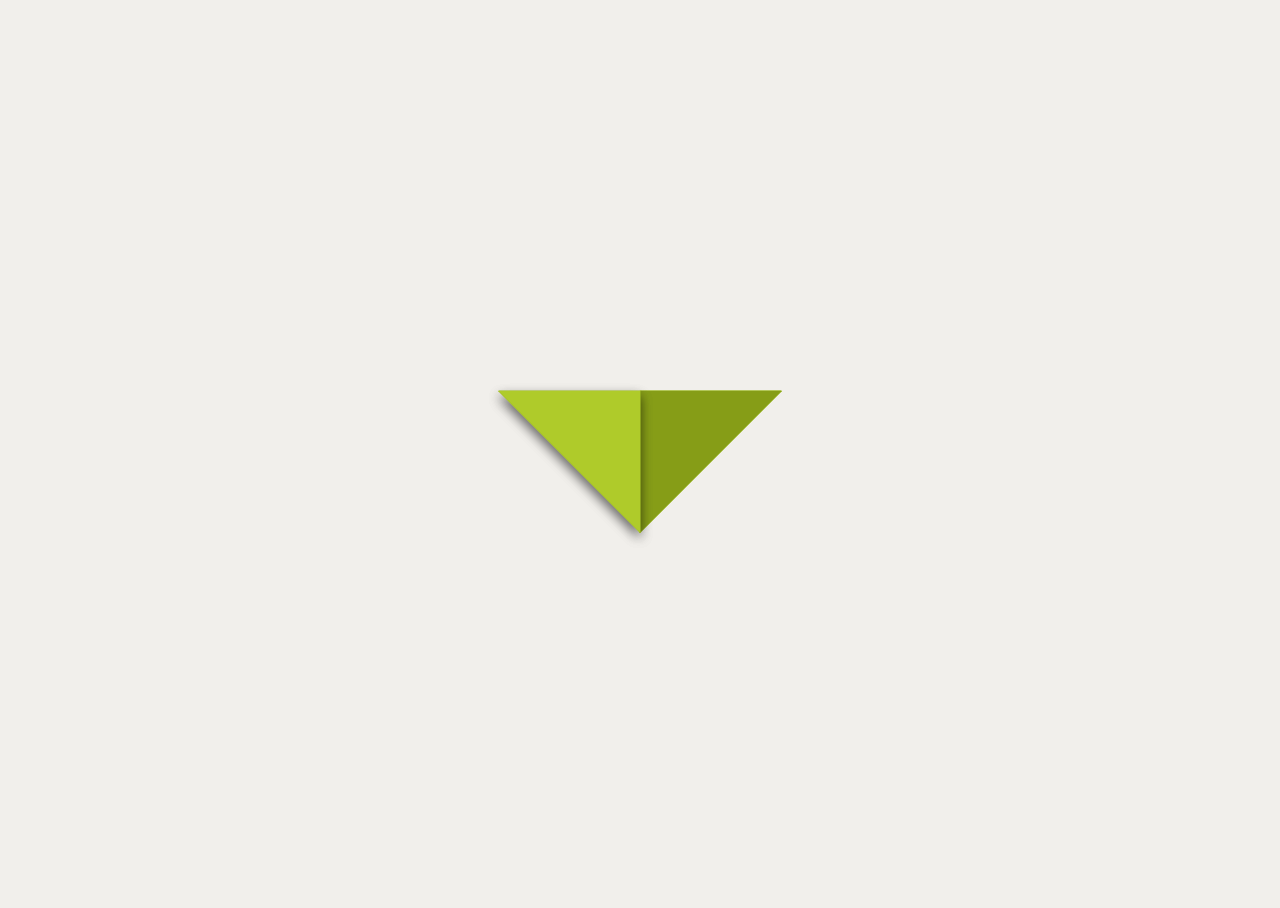
==== commit 6a19c452: "Remove "tap to skip" label from the intro screen The intro can still be skipped by tapping anywhere." ====
--- a/index.html
+++ b/index.html
@@ -59,7 +59,6 @@
     <svg class="wm" id="iwm" viewBox="0 0 978.6 217.4" role="img" aria-label="AZUMA"><path d="M28.2 214.6C28.5 214.5 31.1 207 34.1 198C37.1 189.1 40.5 179.2 41.6 176.1C43.8 169.7 45.6 164.5 50 151.7C55.7 135.3 57.2 131.1 57.7 130.1C58 129.6 58.9 127 62.6 116.6C63.7 113.5 65.3 108.9 66.3 106.3C67.2 103.7 68 101.5 68 101.4C68 101.3 68.7 99.2 69.7 96.6C70.6 94.1 71.9 90.6 72.5 88.7C73.2 86.9 73.8 85.1 74 84.7C74.1 84.4 75.2 81.4 76.3 78.2C77.4 75 78.7 71.4 79.1 70.2C79.6 69 80.4 66.8 80.9 65.2C81.5 63.7 82.7 60.2 83.7 57.6C84.6 54.9 85.6 52.1 85.8 51.4C86 50.7 86.9 48.3 87.6 46.2C88.4 44.1 89.9 39.8 91 36.7C92.1 33.6 93.9 28.7 94.9 25.9C95.9 23.1 96.9 20.1 97.1 19.4C97.4 18.7 97.9 17.2 98.3 16.2C98.6 15.2 99.6 12.4 100.5 9.9C101.3 7.4 102.4 4.4 102.9 3.3C103.5 1.6 103.6 1.1 103.3 0.7C102.9 0.2 101 0.2 89.3 0.3C78.7 0.4 75.6 0.5 75.2 0.8C74.9 1.1 74.4 2.1 74 3.2C73.7 4.2 72.5 7.5 71.5 10.4C70.4 13.3 68.8 18.1 67.8 20.9C66.8 23.7 65.3 28 64.5 30.4C63.6 32.8 62.7 35.3 62.5 36.1C62.2 36.8 61.1 40 60 43.2C58.8 46.4 57 51.8 55.8 55.1C52.5 64.6 51.3 68 51 68.7C50.8 69.1 50.3 70.5 49.9 71.9C49.4 73.3 48.6 75.7 48 77.2C45.3 84.8 43.5 90.1 42.2 93.9C41.4 96.2 40 100 39.1 102.4C38.3 104.8 37.3 107.6 37 108.6C36.2 110.9 34.3 116.2 34.1 116.9C33.7 117.8 27.6 135.2 26.6 138.1C25.1 142.5 18.3 161.7 17.4 164.1C17.2 164.8 16.6 166.5 16.1 167.9C15.6 169.3 14.4 172.9 13.3 176.1C12.1 179.2 10.5 183.8 9.6 186.4C8.8 189 7.3 193 6.5 195.4C5.6 197.8 4.3 201.6 3.5 203.9C2.7 206.2 1.6 209.4 1 211C0.1 213.3 0 214 0.3 214.4C0.7 214.8 2.8 214.9 14.3 214.9C21.7 214.9 28 214.8 28.2 214.6ZM186.1 214.2C186.3 213.8 186 212.7 185 210C182.8 204 180.1 196.6 178.8 192.9C178.2 191 177.3 188.6 177 187.7C176.2 185.7 174.3 180.4 172.9 176.6C172.4 175 171.8 173.4 171.6 173.1C171.5 172.7 171.2 171.9 171 171.4C170.6 170.1 169.2 166.2 168.3 163.9C167.9 162.9 167.3 161.2 166.9 160.1C166.6 159 165.9 157.2 165.5 156.1C164.8 154.1 164.4 153.3 162.6 148.1C158.7 137.4 157.1 132.9 156 130.1C155.3 128.2 154.4 125.8 154 124.7C153.7 123.6 152.7 121 152 118.9C151.2 116.8 150 113.3 149.2 111.1C148.4 108.9 146.1 102.6 144.1 97.2C139.8 85.3 138.1 80.5 137.5 78.7C137.2 78 136.5 76.1 136 74.6C135.4 73 134.8 71.3 134.6 70.7C134.4 70.2 134.1 69.3 133.8 68.7C133.6 68.2 132.9 66.5 132.4 64.9C130.2 58.7 125.5 45.8 123.8 41.2C122.8 38.6 121.6 35 121 33.4C120.4 31.7 119.3 28.6 118.5 26.4C117.7 24.2 116.5 20.9 115.8 19.1C115.2 17.2 114.5 15.4 114.3 15.1C114.2 14.7 113.5 12.8 112.8 10.9C112.2 9 111.5 7.3 111.3 7.1C110.7 6.5 110.1 7.6 108.8 11.4C106.6 17.8 106.4 18.3 104.5 23.7C103.4 26.7 102.5 29.4 102.3 29.9C102.2 30.4 101.3 32.7 100.5 35.1C99.6 37.4 98.6 40.5 98.1 41.9L97.2 44.4L97.7 45.9C98.3 47.7 104.5 64.9 106 68.9C106.6 70.5 107.3 72.6 107.7 73.7C108.1 74.8 108.6 76.2 108.8 76.7C109 77.3 109.6 78.7 110 79.9C110.4 81.1 111 82.9 111.4 83.9C111.8 84.9 112.7 87.5 113.5 89.7C115.3 94.7 119.2 105.7 121.2 111.2C122 113.5 122.9 116.1 123.2 116.9C123.5 117.7 123.8 118.7 124 119.1C124.2 119.4 124.7 120.8 125.1 122.1C126.1 124.7 128.2 130.7 130.5 137.1C131.3 139.4 132.2 141.8 132.3 142.2C132.5 142.7 132.9 143.9 133.3 144.9C133.7 145.9 134.5 148.2 135.2 150.1C135.8 151.9 136.5 153.7 136.7 154.1C136.9 154.5 137 155.2 136.9 155.6L136.8 156.4L97.1 156.6C75.2 156.7 57.3 156.8 57.1 157C57 157.1 56.5 158.4 56 160C55.4 161.5 53.6 166.7 52 171.6C50.3 176.4 48.9 180.8 48.8 181.2L48.8 182.1L97.4 182.2C129.1 182.3 146.1 182.5 146.3 182.7C146.4 182.9 147.5 186 148.6 189.6C149.8 193.1 151.1 197.1 151.5 198.4C151.9 199.7 153.2 203.7 154.3 207.2C155.5 210.8 156.6 214 156.9 214.3L157.4 214.9L171.6 214.8C184 214.7 185.8 214.7 186.1 214.2Z"/><path d="M296.2 25.3C296.6 25 299.3 21.1 302.3 16.7C305.3 12.3 308.9 7.1 310.2 5.1C311.5 3.2 312.6 1.3 312.6 1.1C312.6 0.7 312.1 0.6 310.1 0.6C308.8 0.6 282.3 0.6 251.3 0.6C220.3 0.6 194.8 0.6 194.6 0.6C194 0.6 194.4 2.3 196 6.6C197 9.1 198.1 12 198.5 13.1C201.6 21.3 203 25.1 203.4 25.5C203.7 25.8 211.8 25.9 249.6 25.9L295.6 25.9L296.2 25.3ZM215.6 213.1C216.5 211.8 218.3 209.2 224 200.9C228.1 194.9 237.8 180.6 238.1 180C238.3 179.6 243 172.6 248.5 164.4C258.2 149.7 263.1 142.3 263.8 141.2C264.2 140.5 270.9 130.5 273.3 126.9C275.5 123.7 285.9 107.9 286 107.6C286.1 107.4 301.7 83.9 306 77.6C307.3 75.6 313.2 66.8 319 57.9C324.9 49 331.8 38.7 334.2 34.9L338.7 28.2L337.1 24.9C336.2 23.2 334.4 19.8 333.1 17.4C331.8 15 329.8 11.3 328.6 9.1C327.5 6.9 326 4.2 325.5 3.2C324.2 1 323.4 0.7 322.4 2.3C322 2.9 320.9 4.6 319.8 6.1C318.8 7.5 317 10.2 315.8 11.9C314.6 13.6 312.1 17.2 310.3 19.9C303.5 29.7 302.1 31.8 299 36.6C297.7 38.7 295.5 42 294.1 44.1C292.8 46.1 290.9 49.1 289.8 50.8C288.7 52.5 286.6 55.8 285.1 58C280.5 65.2 277.2 70.3 276.1 72.1C275.6 73 273.7 75.8 272.1 78.4C270.4 81 268.2 84.5 267.1 86.2C266 87.9 263.8 91.4 262.1 94C260.4 96.6 258.2 99.9 257.3 101.4C252.9 108.2 251.5 110.5 250.5 112.1C249.9 113 248.1 115.8 246.5 118.2C244.9 120.7 242.6 124.2 241.5 126.1C235.9 134.8 231.8 141.1 229.5 144.7C228.5 146.2 226.9 148.8 225.8 150.5C224.7 152.2 223 154.9 221.9 156.5C220.9 158.1 218.9 161.2 217.5 163.4C214.7 167.7 214.4 168.2 211.4 172.8C210.4 174.5 208.2 177.9 206.6 180.4C205 182.8 203.6 185.1 203.6 185.5C203.7 185.8 203.9 186.7 204.2 187.6C204.5 188.4 205.5 191.4 206.5 194.2C210.1 204.8 213.3 214 213.5 214.3C213.9 214.9 214.6 214.5 215.6 213.1ZM360.3 214.7C360.7 214.3 360.6 214 360.2 213C359.5 211.2 355.2 199.8 353.2 194.1C351.7 189.9 351.8 190 349.8 189.8C346.5 189.4 243 189.5 242.2 189.9C241.8 190.1 240.7 191.4 239.8 192.8C238.8 194.2 236.4 197.8 234.4 200.7C224.2 215.5 225 214.4 225.6 214.8C226 215.1 240 215.2 293 215.2C352.5 215.2 359.9 215.2 360.3 214.7Z"/><path d="M450.6 216.6C451 215.9 451 194.1 450.6 193C450.4 192.4 449.8 192.3 445.3 191.8C442.4 191.5 439.6 191.2 439 191.2C437.6 191.2 435.3 190.7 429.1 189.1C424.4 187.8 417.9 184.9 415.5 183C410.9 179.3 409.4 177.8 407.4 175C405.6 172.4 403.6 167.6 402.8 164.1L402.3 161.5L402.3 81.3C402.3 19.3 402.2 0.9 401.9 0.6C401.3 0 373.2 0.1 372.7 0.7C372.4 1 372.3 22.8 372.4 85.6L372.5 170.1L373 172.9C374.6 180.9 377.1 186.9 381.3 192.4C385.1 197.4 392.5 203.6 398.1 206.5C411.3 213.2 428.1 216.9 446.5 217.2C449.8 217.2 450.3 217.2 450.6 216.6ZM468.5 216.7C473.2 216.3 477 215.7 483 214.5C484 214.3 486.1 213.8 487.6 213.3C489.2 212.9 491.2 212.3 492.2 212.1C496.3 211 505.6 206.6 509.8 203.9C522.6 195.6 531.1 183.2 533.8 169C534.3 166.5 534.3 157 534.3 83.6C534.3 19.8 534.2 0.9 533.9 0.6C533.3 0 505 0.1 504.8 0.6C504.7 0.9 504.6 37.3 504.6 81.6L504.5 162.1L503.8 164.6C501.9 171.2 499 176.1 494.5 180.2C490.1 184.1 485.6 186.5 478.5 188.7C473.9 190 471.5 190.5 462.9 191.6C461.3 191.8 459.9 192.1 459.7 192.3C459.3 192.8 459 216.2 459.4 216.8C459.8 217.4 461.9 217.3 468.5 216.7Z"/><path d="M593 214.2C593.2 213.8 593.3 191.5 593.2 143.2L593.1 72.7L591.9 70.3C591.2 68.9 590.1 66.9 589.5 65.8C588.4 63.7 586.2 59.6 583.2 53.9C582.3 52.2 580.4 48.4 578.8 45.6C577.3 42.7 575.3 38.9 574.3 37.1C573.3 35.2 571.6 32 570.5 29.9C569.4 27.8 567.8 24.7 567 23.1C566.1 21.4 565.2 20.1 565 20.1C564.5 20.1 564.5 33.6 564.4 116.8C564.3 183.2 564.4 213.8 564.7 214.2L565 214.9L578.8 214.9L592.6 214.9L593 214.2ZM664 153.9C664.3 154 666.9 154 669.8 154.1C674.3 154.2 675.3 154.2 675.6 153.8C676.2 153.1 665.5 131.2 664.6 131.2C663.9 131.2 663.3 130 663.3 128.8C663.3 128.4 662.9 127.4 662.5 126.7C661.6 124.8 657.9 118.1 656.1 115.1C655.7 114.3 654.8 112.6 654.1 111.2C653.3 109.9 651.9 107.2 650.9 105.4C649.9 103.6 648.4 100.8 647.6 99.2C646.7 97.7 645.6 95.5 645 94.4C644.4 93.3 643.4 91.4 642.7 90.2C642.1 89 640.8 86.6 639.8 84.9C638.8 83.2 637.9 81.1 637.6 80.4C637.4 79.7 637.1 78.9 636.8 78.7C636.6 78.5 635.7 77 634.7 75.4C632.7 71.8 624.9 57.4 623.1 53.9C622.3 52.5 620.9 50 620 48.2C619 46.5 617.6 43.9 616.9 42.6C614.4 37.9 613.7 36.7 612.1 33.7C611.2 32.1 609.7 29.4 608.8 27.7C607.9 26.1 605.4 21.4 603.1 17.2C600.9 13.1 598.3 8.2 597.3 6.4C596.3 4.6 595.2 2.5 594.7 1.7L593.8 0.4L579.6 0.5C571.8 0.6 565.4 0.7 565.2 0.8C565.1 0.9 565 1 565 1.2C565 1.3 566.5 4.3 568.4 7.9C570.3 11.5 572.8 16.2 574 18.4C575.1 20.6 576.6 23.4 577.3 24.7C578 26 579.4 28.7 580.5 30.7C581.5 32.7 583 35.4 583.6 36.7C586.4 41.9 591 50.7 593.3 55.1C594.6 57.6 596.3 60.7 597 62C597.7 63.2 598.3 64.2 598.3 64.3C598.3 64.5 606.4 79.6 607.2 81.1C611.1 87.7 616.1 96.4 618.3 100.2C619.8 102.9 621.3 105.5 621.6 106.1C623.5 109.2 627.5 116.1 630.1 120.7C635.9 130.7 636.7 132 637.3 132.8C637.7 133.3 638 133.8 638 134.1C638 134.4 639.4 137 640.9 139.6C641.2 140.1 642.7 142.6 644.1 145.1C647.3 150.7 648.9 153.3 649.6 153.8C650 154.2 651.6 154.2 656.8 154.1C660.5 154 663.7 153.9 664 153.9ZM763 213.7C763.3 212.3 763.4 1.5 763.1 1C762.7 0.4 734.6 0.1 733.9 0.7C733.6 0.9 732.4 2.9 731.2 5.1C730.1 7.3 727.7 11.6 726 14.7C722.6 21 721.6 22.9 719.6 26.6C718.8 27.9 717.3 30.7 716.2 32.7C715.1 34.7 713.8 37.1 713.4 37.9C712.9 38.7 712 40.4 711.3 41.7C710.6 43 709.7 44.7 709.2 45.6C708.8 46.4 707.6 48.6 706.6 50.4C705.6 52.2 704.2 54.8 703.5 56.1C701.8 59.2 700.6 61.5 697.1 67.7C695.5 70.7 692.8 75.6 691.1 78.7C689.5 81.8 686.4 87.5 684.3 91.4C682.1 95.2 679.9 99.3 679.3 100.4C678.7 101.5 677.9 103 677.5 103.7C677.1 104.5 676.1 106.3 675.3 107.9C673.5 111.2 671.8 114.4 670.3 116.9C669.8 117.9 669.3 119.1 669.3 119.6C669.3 120.6 681.3 145.3 682 145.7C682.5 146.1 683.2 145.4 684.5 143.1C685.1 142 685.8 140.8 686 140.6C686.2 140.3 688 137 690.2 133.2C692.3 129.5 694.2 126.2 694.3 126C694.5 125.8 695.6 124 696.7 121.9C698.7 118.4 703.3 110.4 704 109.2C704.4 108.5 708.5 101.4 709.6 99.6C710.7 97.6 720.9 79.9 721.3 79.2C721.7 78.7 722 78.1 724.7 72.9C725.7 71 727 68.6 727.5 67.6C728.1 66.6 729.5 63.9 730.6 61.7C732.9 57.4 733.4 56.7 733.9 57C734.2 57.2 734.3 79.2 734.3 135.7C734.3 196.6 734.4 214.2 734.7 214.5C735 214.8 738.5 214.9 749 214.8L762.8 214.7L763 213.7Z"/><path d="M820.9 214.6C821.3 214.4 821.7 213.6 822 212.8C822.2 212 822.7 210.6 823 209.6C823.3 208.6 824.3 205.5 825.2 202.7C826 200 827.3 196 828 193.9C828.7 191.8 829.7 188.7 830.1 187.1C830.6 185.4 831.3 183.6 831.5 183.1L832 182.2L880.7 182.2C923.7 182.2 929.4 182.2 929.5 181.7C929.7 181.3 929.2 179.8 925.8 170.4C925 168.2 923.7 164.6 923 162.4C921.5 158.1 921.1 157.2 920.5 156.8C920.3 156.7 902.5 156.6 880.9 156.6L841.7 156.6L841.5 155.9C841.4 155.6 841.7 154.2 842.2 152.8C842.6 151.5 843.8 148.1 844.8 145.4C845.8 142.6 847.2 138.7 847.9 136.7C848.6 134.7 849.6 132 850.1 130.7C850.5 129.4 852.4 124.1 854.3 118.9C856.1 113.7 857.8 109.1 858 108.8C858.2 108.5 858.3 108.1 858.3 107.8C858.3 107.6 858.6 106.7 859 105.7C859.3 104.8 860 103 860.4 101.7C860.9 100.4 861.9 97.7 862.6 95.7C864.1 91.4 865.2 88.4 867.8 81.1C868.9 78.1 870.8 72.8 872 69.2C873.3 65.7 875.1 60.8 875.9 58.4C876.7 56 877.6 53.6 877.8 53.1C878.3 51.8 880 47.1 880.4 45.5C880.7 44.4 880.6 43.9 879.9 41.7C875.8 29.7 873.5 23.2 873.2 22.1C872.9 21.3 871.8 18.1 870.7 14.9C869.5 11.7 868.5 8.6 868.3 8C868.1 7.4 867.7 6.9 867.5 6.9C866.9 6.9 866.6 7.5 864.2 14.6C863.1 17.6 862 20.5 861.8 21.1C861.6 21.6 861.1 23 860.7 24.1C860.1 26 859.8 26.7 859 28.7C858.8 29.1 858.3 30.5 857.9 31.9C857.4 33.3 856.9 34.8 856.6 35.4C856 37 855.8 37.5 854.7 40.7C854.1 42.4 853.4 44.3 853.1 44.9C852.5 46.5 850.3 52.7 848.8 56.9C848.1 58.8 847.3 61.1 846.9 62.1C846.2 63.8 843.6 71 842.8 73.4C842.6 74.1 842.1 75.3 841.9 76.1C841.6 76.8 840.6 79.3 839.8 81.7C837.6 87.8 836 92.3 835.7 93.1C835.5 93.4 835.3 94 835.2 94.4C835 95.1 833.3 99.8 832.7 101.2C832.6 101.7 831.9 103.4 831.3 105.1C830.7 106.7 829.4 110.2 828.5 112.9C827.5 115.6 826.4 118.7 826 119.8C825.6 121 824.9 122.9 824.5 124C823.6 126.3 819.3 138.3 815.5 148.9C814.1 152.8 812.1 158.3 811.1 161.1C810.1 163.8 808.7 167.7 807.9 169.7C806.5 173.8 805.5 176.5 804.8 178.2C804.6 178.9 803.9 180.7 803.3 182.4C802.7 184 802 185.9 801.8 186.6C801.5 187.2 800.7 189.7 799.8 192.1C799 194.4 798.2 196.7 798 197.1C796.8 199.6 791.9 214 792.1 214.4C792.3 214.8 794.1 214.9 806.3 214.9C814.4 214.9 820.6 214.8 820.9 214.6ZM978 214.4C978.4 213.9 978.6 214.5 975.5 205.7C974.4 202.8 973.3 199.6 973 198.6C972.6 197.6 971.5 194.3 970.5 191.4C969.4 188.5 968 184.4 967.3 182.4C964.5 174.4 963.6 171.7 963.1 170.6C962.7 169.5 956.6 152.2 955.5 148.9C955.3 148.1 954.3 145.4 953.5 143.1C952.7 140.7 951.6 137.6 951.1 136.2C950.6 134.9 950.1 133.3 949.8 132.7C949.6 132.2 948.8 130.2 948.2 128.2C947.5 126.3 946.1 122.1 945 118.9C943.8 115.7 942.4 111.6 941.8 109.9C941.2 108.2 939.8 104.1 938.6 100.9C937.5 97.7 936.5 94.7 936.3 94.2C936.2 93.8 935.3 91.4 934.5 89.1C932.9 84.7 932.5 83.5 927.8 70.1C926.4 66 924.9 61.7 924.4 60.4C924 59.1 923 56.4 922.3 54.4C921.6 52.4 920.1 48.2 919 45.1C914.3 31.6 913.2 28.7 913 27.9C912.8 27.4 911.8 24.4 910.7 21.2C908.6 15.5 906.5 9.4 905.3 5.9C903.6 1 903.5 0.7 902.3 0.5C901.6 0.4 895.3 0.3 888.2 0.3L875.3 0.2L875.1 0.7C875 1.1 875.1 2 875.4 2.9C876.1 4.8 878.6 12.2 879 13.1C879.1 13.4 879.4 14.3 879.6 14.9C879.8 15.5 881.1 19.3 882.5 23.2C889.9 44.2 892.7 52.1 893 52.7C893.2 53.1 893.8 55 894.5 56.9C895.1 58.8 895.8 60.7 896 61.1C896.1 61.4 896.6 62.9 897.1 64.2C897.5 65.6 898.8 69.3 900 72.4C901.1 75.5 902.5 79.5 903.1 81.2C903.7 83 905 86.5 905.9 89.1C906.8 91.6 908.1 95.1 908.6 96.7C909.2 98.4 909.9 100.3 910.2 100.9C910.4 101.5 911.2 103.6 911.8 105.6C915.6 116.4 919.7 127.9 920.8 130.5C921.6 132.5 923.4 137.5 924.7 141.2C925 142.2 926.2 145.7 927.3 148.9C928.4 152.1 930.2 157.1 931.1 159.9C932.1 162.7 933.4 166.4 934 168.1C934.5 169.7 935.7 173.2 936.6 175.9C937.5 178.6 939.6 184.5 941.1 189.1C942.7 193.6 944.4 198.5 944.8 199.9C947.3 207.8 949.7 214.4 950 214.6C950.3 214.8 956.6 214.9 964 214.9C975.4 214.9 977.6 214.8 978 214.4Z"/></svg>
     <div class="sub" id="isub">oriental restaurant</div>
   </div>
-  <button id="skip" type="button">натисніть, щоб пропустити</button>
 </div>
 
 <!-- ============ HOME ============ -->
--- a/css/style.css
+++ b/css/style.css
@@ -72,7 +72,6 @@
 .sub{font-family:var(--f-display);font-size:12px;letter-spacing:.42em;padding-left:.42em;color:var(--muted)}
 #intro .sub{opacity:0;transition:opacity .6s ease .35s}
 #intro .sub.on{opacity:1}
-#skip{position:absolute;bottom:calc(22px + env(safe-area-inset-bottom,0px));left:0;right:0;font-size:12px;color:var(--faint);letter-spacing:.08em}
 
 /* ---------- top bar ---------- */
 .top{display:flex;align-items:center;gap:14px;height:64px}
